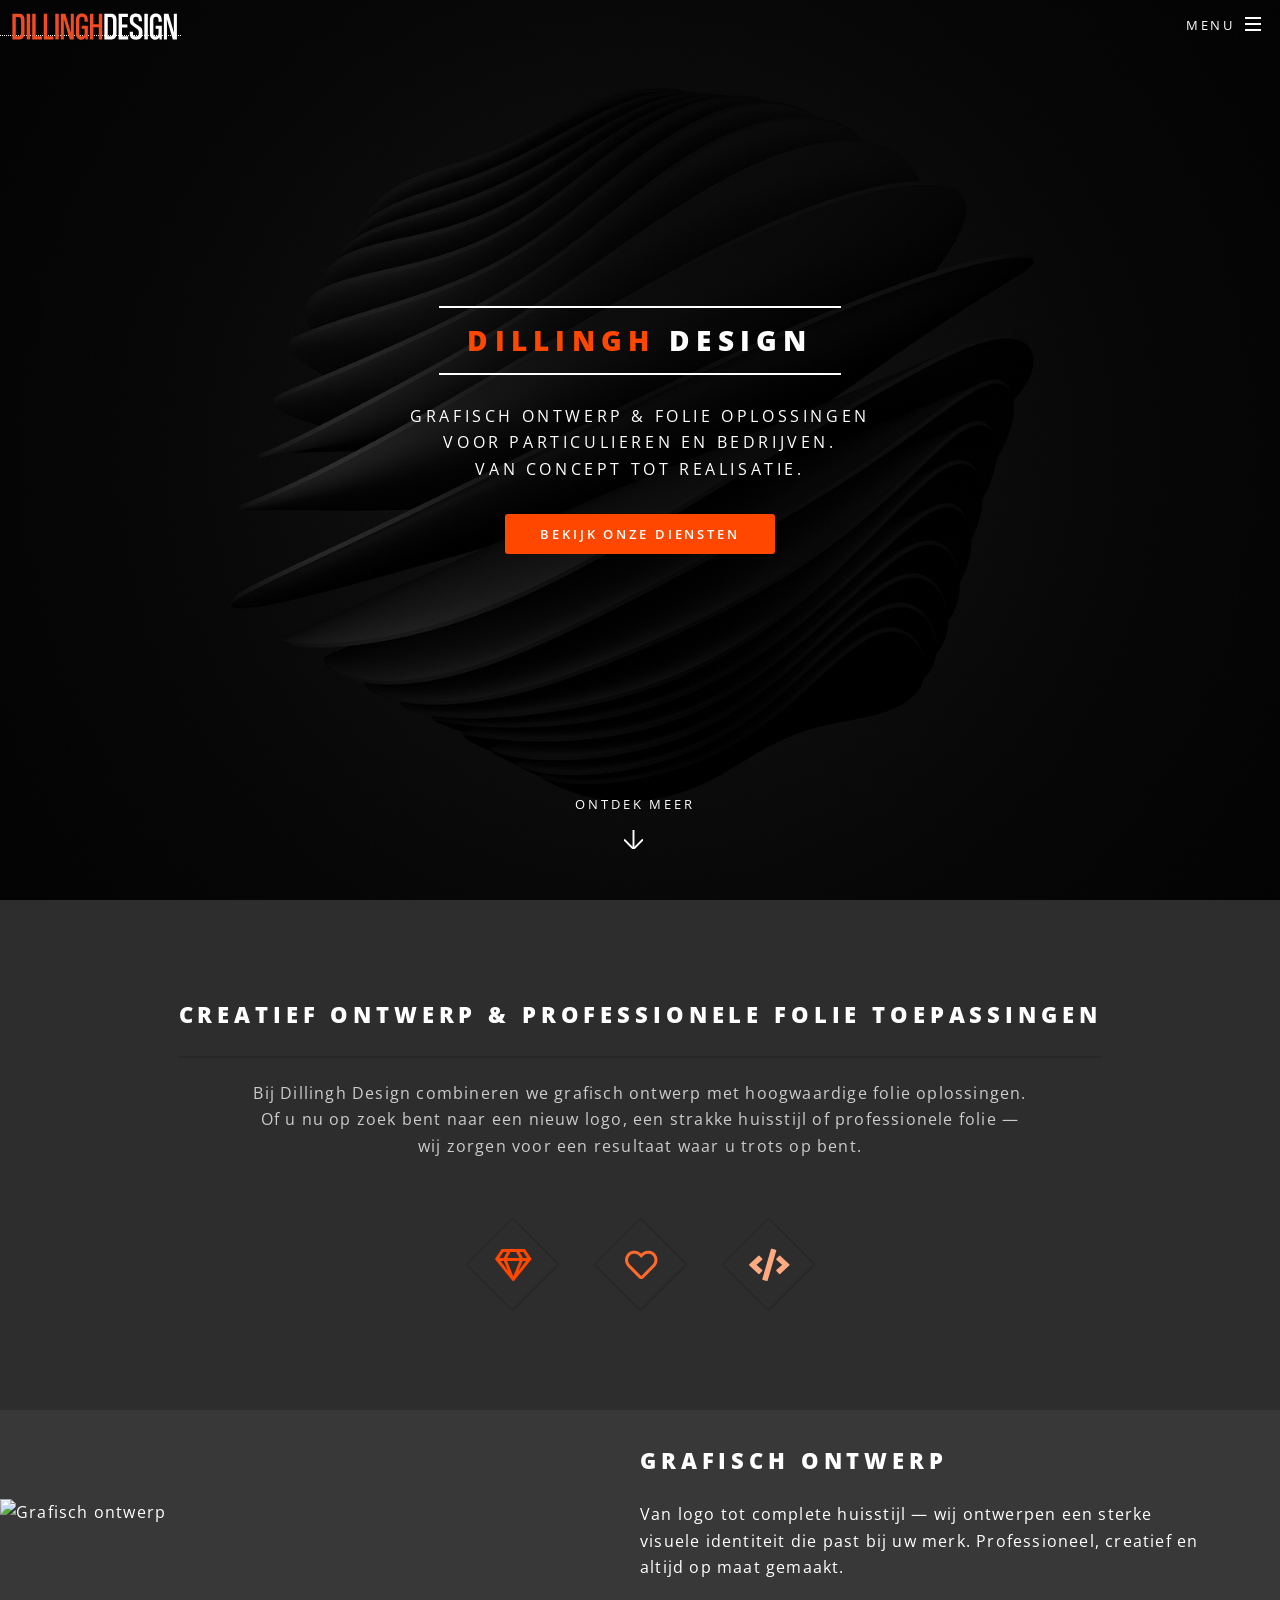
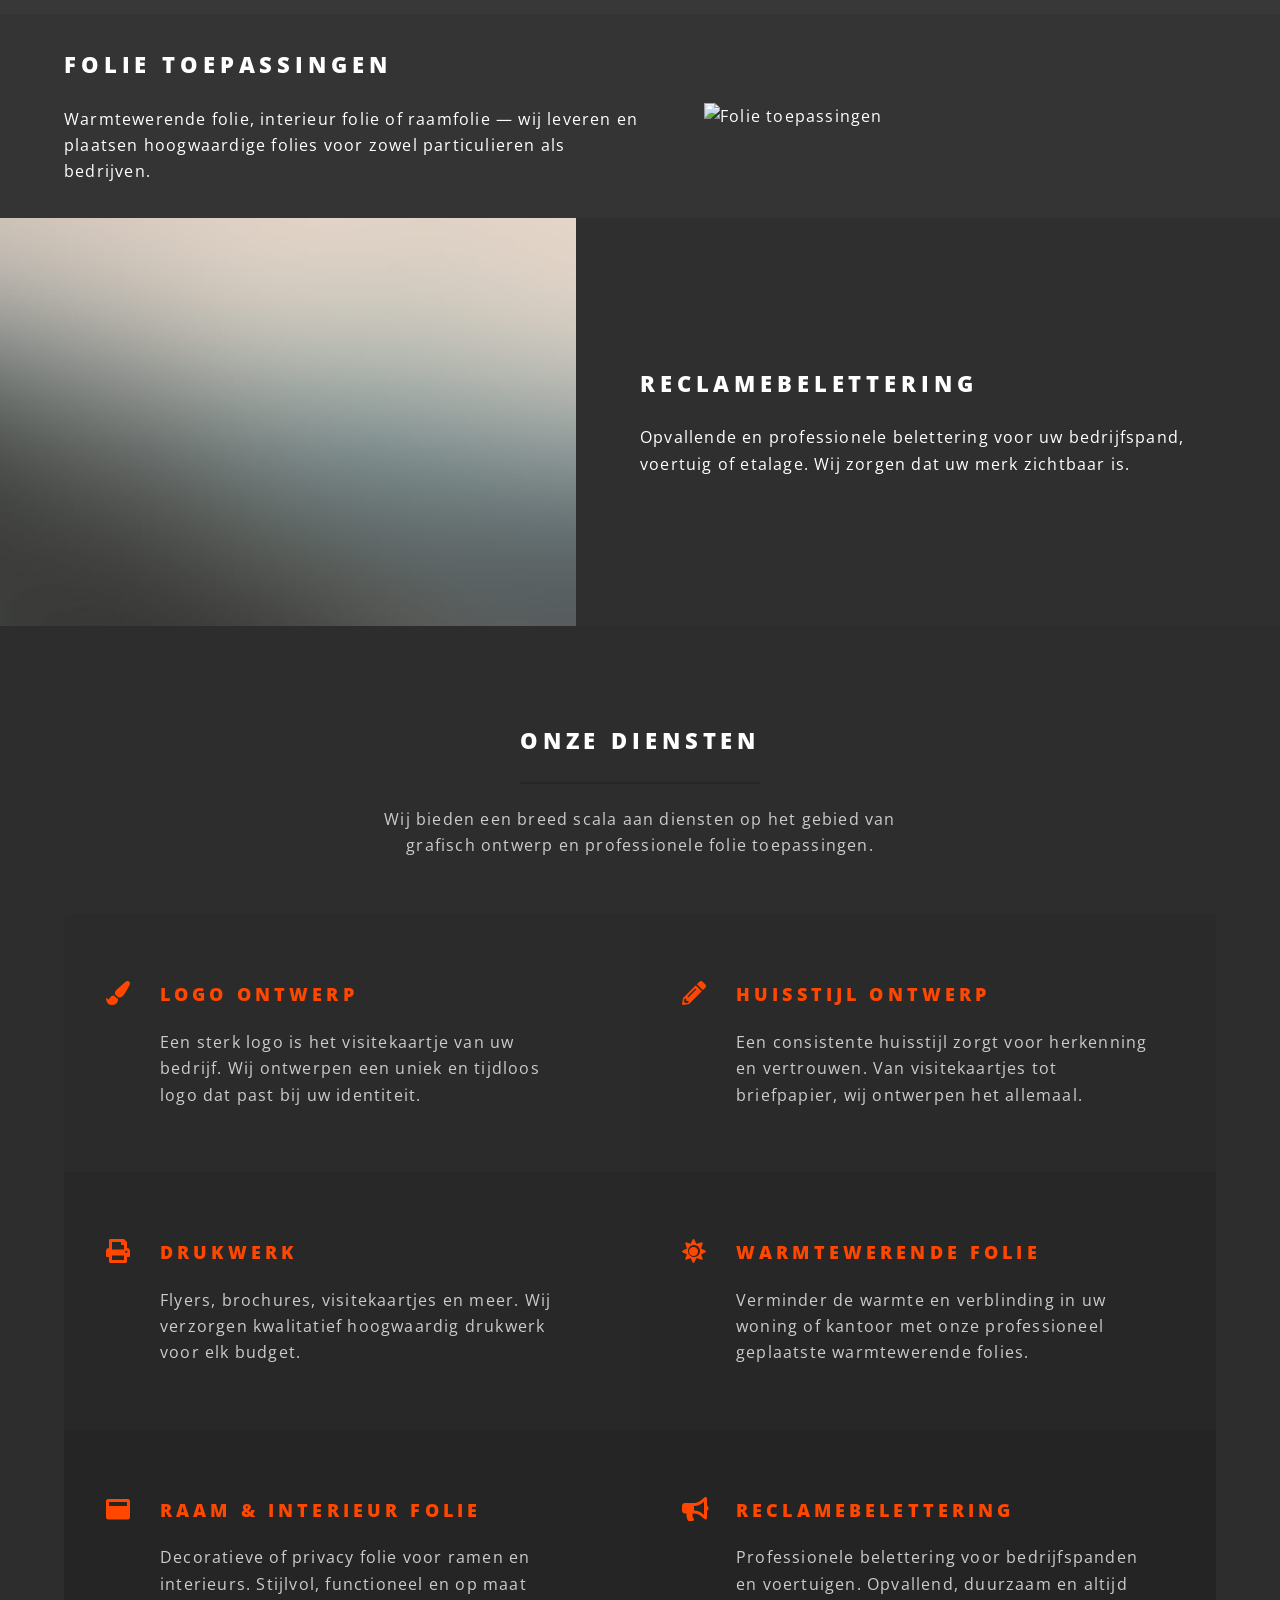
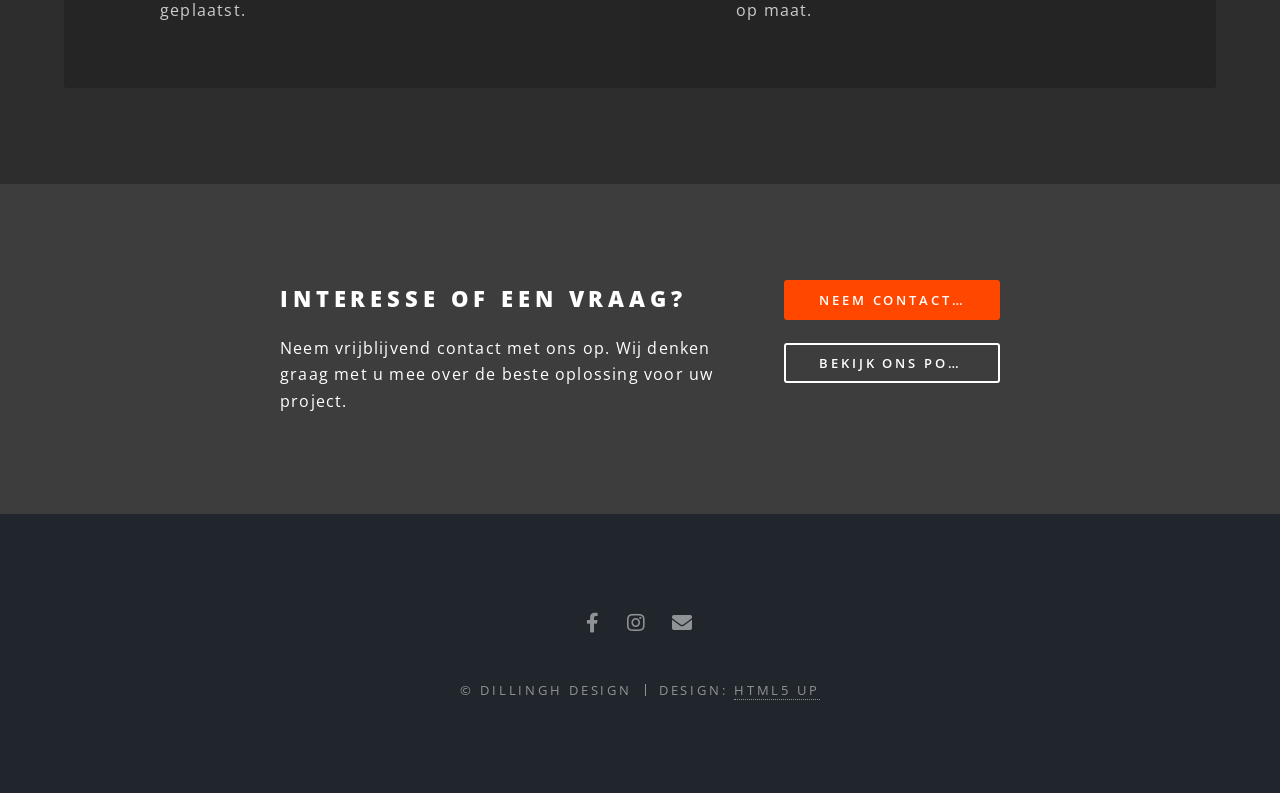
==== index.html @ bf4342f0 "Fix HTML encoding and improve structure" ====
<!DOCTYPE HTML>
<html>
	<head>
		<title>Dillingh Design</title>
		<meta charset="utf-8" />
		<meta name="viewport" content="width=device-width, initial-scale=1, user-scalable=no" />
		<link rel="stylesheet" href="assets/css/main.css" />
		<noscript><link rel="stylesheet" href="assets/css/noscript.css" /></noscript>
	</head>
	<body class="landing is-preload">

		<!-- Page Wrapper -->
			<div id="page-wrapper">

				<!-- Header -->
					<header id="header" class="alt">
						<a href="index.html"><img src="images/logo-DD.svg" alt="" style="height: 2em; vertical-align: middle; margin-left: 0.5em;" /></a>
						<nav id="nav">
							<ul>
								<li class="special">
									<a href="#menu" class="menuToggle"><span>Menu</span></a>
									<div id="menu">
										<ul>
											<li><a href="index.html">Home</a></li>
											<li><a href="diensten.html">Diensten</a></li>
											<li><a href="portfolio.html">Portfolio</a></li>
											<li><a href="contact.html">Contact</a></li>
										</ul>
									</div>
								</li>
							</ul>
						</nav>
					</header>

				<!-- Banner -->
					<section id="banner">
						<div class="inner">
							<h2><span style="color: #ff4700;">Dillingh</span> <span style="color: #ffffff;">Design</span></h2>
							<p>Grafisch ontwerp & folie oplossingen<br />
							voor particulieren en bedrijven.<br />
							Van concept tot realisatie.</p>
							<ul class="actions special">
								<li><a href="diensten.html" class="button primary">Bekijk onze diensten</a></li>
							</ul>
						</div>
						<a href="#one" class="more scrolly">Ontdek meer</a>
					</section>

				<!-- One -->
					<section id="one" class="wrapper style1 special">
						<div class="inner">
							<header class="major">
								<h2>Creatief ontwerp & professionele folie toepassingen</h2>
								<p>Bij Dillingh Design combineren we grafisch ontwerp met hoogwaardige folie oplossingen.<br />
								Of u nu op zoek bent naar een nieuw logo, een strakke huisstijl of professionele folie —<br />
								wij zorgen voor een resultaat waar u trots op bent.</p>
							</header>
							<ul class="icons major">
								<li><span class="icon fa-gem major style1"><span class="label">Ontwerp</span></span></li>
								<li><span class="icon fa-heart major style2"><span class="label">Kwaliteit</span></span></li>
								<li><span class="icon solid fa-code major style3"><span class="label">Vakmanschap</span></span></li>
							</ul>
						</div>
					</section>

				<!-- Two -->
					<section id="two" class="wrapper alt style2">
						<section class="spotlight">
							<div class="image"><img src="images/pic01.jpg" alt="Grafisch ontwerp" /></div>
							<div class="content">
								<h2>Grafisch ontwerp</h2>
								<p>Van logo tot complete huisstijl — wij ontwerpen een sterke visuele identiteit die past bij uw merk. Professioneel, creatief en altijd op maat gemaakt.</p>
							</div>
						</section>
						<section class="spotlight">
							<div class="image"><img src="images/pic02.jpg" alt="Folie toepassingen" /></div>
							<div class="content">
								<h2>Folie toepassingen</h2>
								<p>Warmtewerende folie, interieur folie of raamfolie — wij leveren en plaatsen hoogwaardige folies voor zowel particulieren als bedrijven.</p>
							</div>
						</section>
						<section class="spotlight">
							<div class="image"><img src="images/pic03.jpg" alt="Reclamebelettering" /></div>
							<div class="content">
								<h2>Reclamebelettering</h2>
								<p>Opvallende en professionele belettering voor uw bedrijfspand, voertuig of etalage. Wij zorgen dat uw merk zichtbaar is.</p>
							</div>
						</section>
					</section>

				<!-- Three -->
					<section id="three" class="wrapper style3 special">
						<div class="inner">
							<header class="major">
								<h2>Onze diensten</h2>
								<p>Wij bieden een breed scala aan diensten op het gebied van<br />
								grafisch ontwerp en professionele folie toepassingen.</p>
							</header>
							<ul class="features">
								<li class="icon solid fa-paint-brush">
									<h3>Logo ontwerp</h3>
									<p>Een sterk logo is het visitekaartje van uw bedrijf. Wij ontwerpen een uniek en tijdloos logo dat past bij uw identiteit.</p>
								</li>
								<li class="icon solid fa-pencil-alt">
									<h3>Huisstijl ontwerp</h3>
									<p>Een consistente huisstijl zorgt voor herkenning en vertrouwen. Van visitekaartjes tot briefpapier, wij ontwerpen het allemaal.</p>
								</li>
								<li class="icon solid fa-print">
									<h3>Drukwerk</h3>
									<p>Flyers, brochures, visitekaartjes en meer. Wij verzorgen kwalitatief hoogwaardig drukwerk voor elk budget.</p>
								</li>
								<li class="icon solid fa-sun">
									<h3>Warmtewerende folie</h3>
									<p>Verminder de warmte en verblinding in uw woning of kantoor met onze professioneel geplaatste warmtewerende folies.</p>
								</li>
								<li class="icon solid fa-window-maximize">
									<h3>Raam & interieur folie</h3>
									<p>Decoratieve of privacy folie voor ramen en interieurs. Stijlvol, functioneel en op maat geplaatst.</p>
								</li>
								<li class="icon solid fa-bullhorn">
									<h3>Reclamebelettering</h3>
									<p>Professionele belettering voor bedrijfspanden en voertuigen. Opvallend, duurzaam en altijd op maat.</p>
								</li>
							</ul>
						</div>
					</section>

				<!-- CTA -->
					<section id="cta" class="wrapper style4">
						<div class="inner">
							<header>
								<h2>Interesse of een vraag?</h2>
								<p>Neem vrijblijvend contact met ons op. Wij denken graag met u mee over de beste oplossing voor uw project.</p>
							</header>
							<ul class="actions stacked">
								<li><a href="contact.html" class="button fit primary">Neem contact op</a></li>
								<li><a href="portfolio.html" class="button fit">Bekijk ons portfolio</a></li>
							</ul>
						</div>
					</section>

				<!-- Footer -->
					<footer id="footer">
						<ul class="icons">
							<li><a href="#" class="icon brands fa-facebook-f"><span class="label">Facebook</span></a></li>
							<li><a href="#" class="icon brands fa-instagram"><span class="label">Instagram</span></a></li>
							<li><a href="#" class="icon solid fa-envelope"><span class="label">Email</span></a></li>
						</ul>
						<ul class="copyright">
							<li>&copy; Dillingh Design</li><li>Design: <a href="http://html5up.net">HTML5 UP</a></li>
						</ul>
					</footer>

			</div>

		<!-- Scripts -->
			<script src="assets/js/jquery.min.js"></script>
			<script src="assets/js/jquery.scrollex.min.js"></script>
			<script src="assets/js/jquery.scrolly.min.js"></script>
			<script src="assets/js/browser.min.js"></script>
			<script src="assets/js/breakpoints.min.js"></script>
			<script src="assets/js/util.js"></script>
			<script src="assets/js/main.js"></script>
		<script>
window.addEventListener('scroll', function() {
    var header = document.getElementById('header');
    if (window.scrollY > 50) {
        header.style.background = '#2d2d2d';
        header.style.borderBottom = '3px solid #ff4700';
    } else {
        header.style.background = 'transparent';
        header.style.borderBottom = 'none';
    }
});
</script>
		
<style>
  .wrapper h3,
  .inner h3 {
    color: #ff4700 !important;
  }
</style>
		
	</body>
</html>
---- assets/css/main.css ----
@import url(fontawesome-all.min.css);
@import url("https://fonts.googleapis.com/css?family=Open+Sans:400,400italic,600,600italic,800,800italic");

/*
	Spectral by HTML5 UP
	html5up.net | @ajlkn
	Free for personal and commercial use under the CCA 3.0 license (html5up.net/license)
*/

html, body, div, span, applet, object,
iframe, h1, h2, h3, h4, h5, h6, p, blockquote,
pre, a, abbr, acronym, address, big, cite,
code, del, dfn, em, img, ins, kbd, q, s, samp,
small, strike, strong, sub, sup, tt, var, b,
u, i, center, dl, dt, dd, ol, ul, li, fieldset,
form, label, legend, table, caption, tbody,
tfoot, thead, tr, th, td, article, aside,
canvas, details, embed, figure, figcaption,
footer, header, hgroup, menu, nav, output, ruby,
section, summary, time, mark, audio, video {
	margin: 0;
	padding: 0;
	border: 0;
	font-size: 100%;
	font: inherit;
	vertical-align: baseline;}

article, aside, details, figcaption, figure,
footer, header, hgroup, menu, nav, section {
	display: block;}

body {
	line-height: 1;
}

ol, ul {
	list-style: none;
}

blockquote, q {
	quotes: none;
}

	blockquote:before, blockquote:after, q:before, q:after {
		content: '';
		content: none;
	}

table {
	border-collapse: collapse;
	border-spacing: 0;
}

body {
	-webkit-text-size-adjust: none;
}

mark {
	background-color: transparent;
	color: inherit;
}

input::-moz-focus-inner {
	border: 0;
	padding: 0;
}

input, select, textarea {
	-moz-appearance: none;
	-webkit-appearance: none;
	-ms-appearance: none;
	appearance: none;
}

/* Basic */

	@-ms-viewport {
		width: device-width;
	}

	html {
		box-sizing: border-box;
	}

	*, *:before, *:after {
		box-sizing: inherit;
	}

	body {
		background: #3d3d3d;
	}

		body.is-preload *, body.is-preload *:before, body.is-preload *:after {
			-moz-animation: none !important;
			-webkit-animation: none !important;
			-ms-animation: none !important;
			animation: none !important;
			-moz-transition: none !important;
			-webkit-transition: none !important;
			-ms-transition: none !important;
			transition: none !important;
		}

	body, input, select, textarea {
		color: #fff;
		font-family: "Open Sans", Helvetica, sans-serif;
		font-size: 15pt;
		font-weight: 400;
		letter-spacing: 0.075em;
		line-height: 1.65em;
	}

		@media screen and (max-width: 1680px) {

			body, input, select, textarea {
				font-size: 13pt;
			}

		}

		@media screen and (max-width: 1280px) {

			body, input, select, textarea {
				font-size: 12pt;
			}

		}

		@media screen and (max-width: 736px) {

			body, input, select, textarea {
				font-size: 11pt;
				letter-spacing: 0.0375em;
			}

		}

	a {
		-moz-transition: color 0.2s ease, border-bottom-color 0.2s ease;
		-webkit-transition: color 0.2s ease, border-bottom-color 0.2s ease;
		-ms-transition: color 0.2s ease, border-bottom-color 0.2s ease;
		transition: color 0.2s ease, border-bottom-color 0.2s ease;
		border-bottom: dotted 1px;
		color: inherit;
		text-decoration: none;
	}

		a:hover {
			border-bottom-color: transparent;
		}

	strong, b {
		color: #fff;
		font-weight: 600;
	}

	em, i {
		font-style: italic;
	}

	p {
		margin: 0 0 2em 0;
	}

	h1, h2, h3, h4, h5, h6 {
		color: #fff;
		font-weight: 800;
		letter-spacing: 0.225em;
		line-height: 1em;
		margin: 0 0 1em 0;
		text-transform: uppercase;
	}

		h1 a, h2 a, h3 a, h4 a, h5 a, h6 a {
			color: inherit;
			text-decoration: none;
		}

	h2 {
		font-size: 1.35em;
		line-height: 1.75em;
	}

		@media screen and (max-width: 736px) {

			h2 {
				font-size: 1.1em;
				line-height: 1.65em;
			}

		}

	h3 {
		font-size: 1.15em;
		line-height: 1.75em;
	}

		@media screen and (max-width: 736px) {

			h3 {
				font-size: 1em;
				line-height: 1.65em;
			}

		}

	h4 {
		font-size: 1em;
		line-height: 1.5em;
	}

	h5 {
		font-size: 0.8em;
		line-height: 1.5em;
	}

	h6 {
		font-size: 0.7em;
		line-height: 1.5em;
	}

	sub {
		font-size: 0.8em;
		position: relative;
		top: 0.5em;
	}

	sup {
		font-size: 0.8em;
		position: relative;
		top: -0.5em;
	}

	hr {
		border: 0;
		border-bottom: solid 2px #fff;
		margin: 3em 0;
	}

		hr.major {
			margin: 4.5em 0;
		}

	blockquote {
		border-left: solid 4px #fff;
		font-style: italic;
		margin: 0 0 2em 0;
		padding: 0.5em 0 0.5em 2em;
	}

	code {
		background: rgba(144, 144, 144, 0.25);
		border-radius: 3px;
		font-family: "Courier New", monospace;
		font-size: 0.9em;
		letter-spacing: 0;
		margin: 0 0.25em;
		padding: 0.25em 0.65em;
	}

	pre {
		-webkit-overflow-scrolling: touch;
		font-family: "Courier New", monospace;
		font-size: 0.9em;
		margin: 0 0 2em 0;
	}

		pre code {
			display: block;
			line-height: 1.75em;
			padding: 1em 1.5em;
			overflow-x: auto;
		}

	.align-left {
		text-align: left;
	}

	.align-center {
		text-align: center;
	}

	.align-right {
		text-align: right;
	}

/* Row */

	.row {
		display: flex;
		flex-wrap: wrap;
		box-sizing: border-box;
		align-items: stretch;
	}

		.row > * {
			box-sizing: border-box;
		}

		.row.gtr-uniform > * > :last-child {
			margin-bottom: 0;
		}

		.row.aln-left {
			justify-content: flex-start;
		}

		.row.aln-center {
			justify-content: center;
		}

		.row.aln-right {
			justify-content: flex-end;
		}

		.row.aln-top {
			align-items: flex-start;
		}

		.row.aln-middle {
			align-items: center;
		}

		.row.aln-bottom {
			align-items: flex-end;
		}

		.row > .imp {
			order: -1;
		}

		.row > .col-1 {
			width: 8.33333%;
		}

		.row > .off-1 {
			margin-left: 8.33333%;
		}

		.row > .col-2 {
			width: 16.66667%;
		}

		.row > .off-2 {
			margin-left: 16.66667%;
		}

		.row > .col-3 {
			width: 25%;
		}

		.row > .off-3 {
			margin-left: 25%;
		}

		.row > .col-4 {
			width: 33.33333%;
		}

		.row > .off-4 {
			margin-left: 33.33333%;
		}

		.row > .col-5 {
			width: 41.66667%;
		}

		.row > .off-5 {
			margin-left: 41.66667%;
		}

		.row > .col-6 {
			width: 50%;
		}

		.row > .off-6 {
			margin-left: 50%;
		}

		.row > .col-7 {
			width: 58.33333%;
		}

		.row > .off-7 {
			margin-left: 58.33333%;
		}

		.row > .col-8 {
			width: 66.66667%;
		}

		.row > .off-8 {
			margin-left: 66.66667%;
		}

		.row > .col-9 {
			width: 75%;
		}

		.row > .off-9 {
			margin-left: 75%;
		}

		.row > .col-10 {
			width: 83.33333%;
		}

		.row > .off-10 {
			margin-left: 83.33333%;
		}

		.row > .col-11 {
			width: 91.66667%;
		}

		.row > .off-11 {
			margin-left: 91.66667%;
		}

		.row > .col-12 {
			width: 100%;
		}

		.row > .off-12 {
			margin-left: 100%;
		}

		.row.gtr-0 {
			margin-top: 0;
			margin-left: 0em;
		}

			.row.gtr-0 > * {
				padding: 0 0 0 0em;
			}

			.row.gtr-0.gtr-uniform {
				margin-top: 0em;
			}

				.row.gtr-0.gtr-uniform > * {
					padding-top: 0em;
				}

		.row.gtr-25 {
			margin-top: 0;
			margin-left: -0.375em;
		}

			.row.gtr-25 > * {
				padding: 0 0 0 0.375em;
			}

			.row.gtr-25.gtr-uniform {
				margin-top: -0.375em;
			}

				.row.gtr-25.gtr-uniform > * {
					padding-top: 0.375em;
				}

		.row.gtr-50 {
			margin-top: 0;
			margin-left: -0.75em;
		}

			.row.gtr-50 > * {
				padding: 0 0 0 0.75em;
			}

			.row.gtr-50.gtr-uniform {
				margin-top: -0.75em;
			}

				.row.gtr-50.gtr-uniform > * {
					padding-top: 0.75em;
				}

		.row {
			margin-top: 0;
			margin-left: -1.5em;
		}

			.row > * {
				padding: 0 0 0 1.5em;
			}

			.row.gtr-uniform {
				margin-top: -1.5em;
			}

				.row.gtr-uniform > * {
					padding-top: 1.5em;
				}

		.row.gtr-150 {
			margin-top: 0;
			margin-left: -2.25em;
		}

			.row.gtr-150 > * {
				padding: 0 0 0 2.25em;
			}

			.row.gtr-150.gtr-uniform {
				margin-top: -2.25em;
			}

				.row.gtr-150.gtr-uniform > * {
					padding-top: 2.25em;
				}

		.row.gtr-200 {
			margin-top: 0;
			margin-left: -3em;
		}

			.row.gtr-200 > * {
				padding: 0 0 0 3em;
			}

			.row.gtr-200.gtr-uniform {
				margin-top: -3em;
			}

				.row.gtr-200.gtr-uniform > * {
					padding-top: 3em;
				}

		@media screen and (max-width: 1680px) {

			.row {
				display: flex;
				flex-wrap: wrap;
				box-sizing: border-box;
				align-items: stretch;
			}

				.row > * {
					box-sizing: border-box;
				}

				.row.gtr-uniform > * > :last-child {
					margin-bottom: 0;
				}

				.row.aln-left {
					justify-content: flex-start;
				}

				.row.aln-center {
					justify-content: center;
				}

				.row.aln-right {
					justify-content: flex-end;
				}

				.row.aln-top {
					align-items: flex-start;
				}

				.row.aln-middle {
					align-items: center;
				}

				.row.aln-bottom {
					align-items: flex-end;
				}

				.row > .imp-xlarge {
					order: -1;
				}

				.row > .col-1-xlarge {
					width: 8.33333%;
				}

				.row > .off-1-xlarge {
					margin-left: 8.33333%;
				}

				.row > .col-2-xlarge {
					width: 16.66667%;
				}

				.row > .off-2-xlarge {
					margin-left: 16.66667%;
				}

				.row > .col-3-xlarge {
					width: 25%;
				}

				.row > .off-3-xlarge {
					margin-left: 25%;
				}

				.row > .col-4-xlarge {
					width: 33.33333%;
				}

				.row > .off-4-xlarge {
					margin-left: 33.33333%;
				}

				.row > .col-5-xlarge {
					width: 41.66667%;
				}

				.row > .off-5-xlarge {
					margin-left: 41.66667%;
				}

				.row > .col-6-xlarge {
					width: 50%;
				}

				.row > .off-6-xlarge {
					margin-left: 50%;
				}

				.row > .col-7-xlarge {
					width: 58.33333%;
				}

				.row > .off-7-xlarge {
					margin-left: 58.33333%;
				}

				.row > .col-8-xlarge {
					width: 66.66667%;
				}

				.row > .off-8-xlarge {
					margin-left: 66.66667%;
				}

				.row > .col-9-xlarge {
					width: 75%;
				}

				.row > .off-9-xlarge {
					margin-left: 75%;
				}

				.row > .col-10-xlarge {
					width: 83.33333%;
				}

				.row > .off-10-xlarge {
					margin-left: 83.33333%;
				}

				.row > .col-11-xlarge {
					width: 91.66667%;
				}

				.row > .off-11-xlarge {
					margin-left: 91.66667%;
				}

				.row > .col-12-xlarge {
					width: 100%;
				}

				.row > .off-12-xlarge {
					margin-left: 100%;
				}

				.row.gtr-0 {
					margin-top: 0;
					margin-left: 0em;
				}

					.row.gtr-0 > * {
						padding: 0 0 0 0em;
					}

					.row.gtr-0.gtr-uniform {
						margin-top: 0em;
					}

						.row.gtr-0.gtr-uniform > * {
							padding-top: 0em;
						}

				.row.gtr-25 {
					margin-top: 0;
					margin-left: -0.375em;
				}

					.row.gtr-25 > * {
						padding: 0 0 0 0.375em;
					}

					.row.gtr-25.gtr-uniform {
						margin-top: -0.375em;
					}

						.row.gtr-25.gtr-uniform > * {
							padding-top: 0.375em;
						}

				.row.gtr-50 {
					margin-top: 0;
					margin-left: -0.75em;
				}

					.row.gtr-50 > * {
						padding: 0 0 0 0.75em;
					}

					.row.gtr-50.gtr-uniform {
						margin-top: -0.75em;
					}

						.row.gtr-50.gtr-uniform > * {
							padding-top: 0.75em;
						}

				.row {
					margin-top: 0;
					margin-left: -1.5em;
				}

					.row > * {
						padding: 0 0 0 1.5em;
					}

					.row.gtr-uniform {
						margin-top: -1.5em;
					}

						.row.gtr-uniform > * {
							padding-top: 1.5em;
						}

				.row.gtr-150 {
					margin-top: 0;
					margin-left: -2.25em;
				}

					.row.gtr-150 > * {
						padding: 0 0 0 2.25em;
					}

					.row.gtr-150.gtr-uniform {
						margin-top: -2.25em;
					}

						.row.gtr-150.gtr-uniform > * {
							padding-top: 2.25em;
						}

				.row.gtr-200 {
					margin-top: 0;
					margin-left: -3em;
				}

					.row.gtr-200 > * {
						padding: 0 0 0 3em;
					}

					.row.gtr-200.gtr-uniform {
						margin-top: -3em;
					}

						.row.gtr-200.gtr-uniform > * {
							padding-top: 3em;
						}

		}

		@media screen and (max-width: 1280px) {

			.row {
				display: flex;
				flex-wrap: wrap;
				box-sizing: border-box;
				align-items: stretch;
			}

				.row > * {
					box-sizing: border-box;
				}

				.row.gtr-uniform > * > :last-child {
					margin-bottom: 0;
				}

				.row.aln-left {
					justify-content: flex-start;
				}

				.row.aln-center {
					justify-content: center;
				}

				.row.aln-right {
					justify-content: flex-end;
				}

				.row.aln-top {
					align-items: flex-start;
				}

				.row.aln-middle {
					align-items: center;
				}

				.row.aln-bottom {
					align-items: flex-end;
				}

				.row > .imp-large {
					order: -1;
				}

				.row > .col-1-large {
					width: 8.33333%;
				}

				.row > .off-1-large {
					margin-left: 8.33333%;
				}

				.row > .col-2-large {
					width: 16.66667%;
				}

				.row > .off-2-large {
					margin-left: 16.66667%;
				}

				.row > .col-3-large {
					width: 25%;
				}

				.row > .off-3-large {
					margin-left: 25%;
				}

				.row > .col-4-large {
					width: 33.33333%;
				}

				.row > .off-4-large {
					margin-left: 33.33333%;
				}

				.row > .col-5-large {
					width: 41.66667%;
				}

				.row > .off-5-large {
					margin-left: 41.66667%;
				}

				.row > .col-6-large {
					width: 50%;
				}

				.row > .off-6-large {
					margin-left: 50%;
				}

				.row > .col-7-large {
					width: 58.33333%;
				}

				.row > .off-7-large {
					margin-left: 58.33333%;
				}

				.row > .col-8-large {
					width: 66.66667%;
				}

				.row > .off-8-large {
					margin-left: 66.66667%;
				}

				.row > .col-9-large {
					width: 75%;
				}

				.row > .off-9-large {
					margin-left: 75%;
				}

				.row > .col-10-large {
					width: 83.33333%;
				}

				.row > .off-10-large {
					margin-left: 83.33333%;
				}

				.row > .col-11-large {
					width: 91.66667%;
				}

				.row > .off-11-large {
					margin-left: 91.66667%;
				}

				.row > .col-12-large {
					width: 100%;
				}

				.row > .off-12-large {
					margin-left: 100%;
				}

				.row.gtr-0 {
					margin-top: 0;
					margin-left: 0em;
				}

					.row.gtr-0 > * {
						padding: 0 0 0 0em;
					}

					.row.gtr-0.gtr-uniform {
						margin-top: 0em;
					}

						.row.gtr-0.gtr-uniform > * {
							padding-top: 0em;
						}

				.row.gtr-25 {
					margin-top: 0;
					margin-left: -0.375em;
				}

					.row.gtr-25 > * {
						padding: 0 0 0 0.375em;
					}

					.row.gtr-25.gtr-uniform {
						margin-top: -0.375em;
					}

						.row.gtr-25.gtr-uniform > * {
							padding-top: 0.375em;
						}

				.row.gtr-50 {
					margin-top: 0;
					margin-left: -0.75em;
				}

					.row.gtr-50 > * {
						padding: 0 0 0 0.75em;
					}

					.row.gtr-50.gtr-uniform {
						margin-top: -0.75em;
					}

						.row.gtr-50.gtr-uniform > * {
							padding-top: 0.75em;
						}

				.row {
					margin-top: 0;
					margin-left: -1.5em;
				}

					.row > * {
						padding: 0 0 0 1.5em;
					}

					.row.gtr-uniform {
						margin-top: -1.5em;
					}

						.row.gtr-uniform > * {
							padding-top: 1.5em;
						}

				.row.gtr-150 {
					margin-top: 0;
					margin-left: -2.25em;
				}

					.row.gtr-150 > * {
						padding: 0 0 0 2.25em;
					}

					.row.gtr-150.gtr-uniform {
						margin-top: -2.25em;
					}

						.row.gtr-150.gtr-uniform > * {
							padding-top: 2.25em;
						}

				.row.gtr-200 {
					margin-top: 0;
					margin-left: -3em;
				}

					.row.gtr-200 > * {
						padding: 0 0 0 3em;
					}

					.row.gtr-200.gtr-uniform {
						margin-top: -3em;
					}

						.row.gtr-200.gtr-uniform > * {
							padding-top: 3em;
						}

		}

		@media screen and (max-width: 980px) {

			.row {
				display: flex;
				flex-wrap: wrap;
				box-sizing: border-box;
				align-items: stretch;
			}

				.row > * {
					box-sizing: border-box;
				}

				.row.gtr-uniform > * > :last-child {
					margin-bottom: 0;
				}

				.row.aln-left {
					justify-content: flex-start;
				}

				.row.aln-center {
					justify-content: center;
				}

				.row.aln-right {
					justify-content: flex-end;
				}

				.row.aln-top {
					align-items: flex-start;
				}

				.row.aln-middle {
					align-items: center;
				}

				.row.aln-bottom {
					align-items: flex-end;
				}

				.row > .imp-medium {
					order: -1;
				}

				.row > .col-1-medium {
					width: 8.33333%;
				}

				.row > .off-1-medium {
					margin-left: 8.33333%;
				}

				.row > .col-2-medium {
					width: 16.66667%;
				}

				.row > .off-2-medium {
					margin-left: 16.66667%;
				}

				.row > .col-3-medium {
					width: 25%;
				}

				.row > .off-3-medium {
					margin-left: 25%;
				}

				.row > .col-4-medium {
					width: 33.33333%;
				}

				.row > .off-4-medium {
					margin-left: 33.33333%;
				}

				.row > .col-5-medium {
					width: 41.66667%;
				}

				.row > .off-5-medium {
					margin-left: 41.66667%;
				}

				.row > .col-6-medium {
					width: 50%;
				}

				.row > .off-6-medium {
					margin-left: 50%;
				}

				.row > .col-7-medium {
					width: 58.33333%;
				}

				.row > .off-7-medium {
					margin-left: 58.33333%;
				}

				.row > .col-8-medium {
					width: 66.66667%;
				}

				.row > .off-8-medium {
					margin-left: 66.66667%;
				}

				.row > .col-9-medium {
					width: 75%;
				}

				.row > .off-9-medium {
					margin-left: 75%;
				}

				.row > .col-10-medium {
					width: 83.33333%;
				}

				.row > .off-10-medium {
					margin-left: 83.33333%;
				}

				.row > .col-11-medium {
					width: 91.66667%;
				}

				.row > .off-11-medium {
					margin-left: 91.66667%;
				}

				.row > .col-12-medium {
					width: 100%;
				}

				.row > .off-12-medium {
					margin-left: 100%;
				}

				.row.gtr-0 {
					margin-top: 0;
					margin-left: 0em;
				}

					.row.gtr-0 > * {
						padding: 0 0 0 0em;
					}

					.row.gtr-0.gtr-uniform {
						margin-top: 0em;
					}

						.row.gtr-0.gtr-uniform > * {
							padding-top: 0em;
						}

				.row.gtr-25 {
					margin-top: 0;
					margin-left: -0.375em;
				}

					.row.gtr-25 > * {
						padding: 0 0 0 0.375em;
					}

					.row.gtr-25.gtr-uniform {
						margin-top: -0.375em;
					}

						.row.gtr-25.gtr-uniform > * {
							padding-top: 0.375em;
						}

				.row.gtr-50 {
					margin-top: 0;
					margin-left: -0.75em;
				}

					.row.gtr-50 > * {
						padding: 0 0 0 0.75em;
					}

					.row.gtr-50.gtr-uniform {
						margin-top: -0.75em;
					}

						.row.gtr-50.gtr-uniform > * {
							padding-top: 0.75em;
						}

				.row {
					margin-top: 0;
					margin-left: -1.5em;
				}

					.row > * {
						padding: 0 0 0 1.5em;
					}

					.row.gtr-uniform {
						margin-top: -1.5em;
					}

						.row.gtr-uniform > * {
							padding-top: 1.5em;
						}

				.row.gtr-150 {
					margin-top: 0;
					margin-left: -2.25em;
				}

					.row.gtr-150 > * {
						padding: 0 0 0 2.25em;
					}

					.row.gtr-150.gtr-uniform {
						margin-top: -2.25em;
					}

						.row.gtr-150.gtr-uniform > * {
							padding-top: 2.25em;
						}

				.row.gtr-200 {
					margin-top: 0;
					margin-left: -3em;
				}

					.row.gtr-200 > * {
						padding: 0 0 0 3em;
					}

					.row.gtr-200.gtr-uniform {
						margin-top: -3em;
					}

						.row.gtr-200.gtr-uniform > * {
							padding-top: 3em;
						}

		}

		@media screen and (max-width: 736px) {

			.row {
				display: flex;
				flex-wrap: wrap;
				box-sizing: border-box;
				align-items: stretch;
			}

				.row > * {
					box-sizing: border-box;
				}

				.row.gtr-uniform > * > :last-child {
					margin-bottom: 0;
				}

				.row.aln-left {
					justify-content: flex-start;
				}

				.row.aln-center {
					justify-content: center;
				}

				.row.aln-right {
					justify-content: flex-end;
				}

				.row.aln-top {
					align-items: flex-start;
				}

				.row.aln-middle {
					align-items: center;
				}

				.row.aln-bottom {
					align-items: flex-end;
				}

				.row > .imp-small {
					order: -1;
				}

				.row > .col-1-small {
					width: 8.33333%;
				}

				.row > .off-1-small {
					margin-left: 8.33333%;
				}

				.row > .col-2-small {
					width: 16.66667%;
				}

				.row > .off-2-small {
					margin-left: 16.66667%;
				}

				.row > .col-3-small {
					width: 25%;
				}

				.row > .off-3-small {
					margin-left: 25%;
				}

				.row > .col-4-small {
					width: 33.33333%;
				}

				.row > .off-4-small {
					margin-left: 33.33333%;
				}

				.row > .col-5-small {
					width: 41.66667%;
				}

				.row > .off-5-small {
					margin-left: 41.66667%;
				}

				.row > .col-6-small {
					width: 50%;
				}

				.row > .off-6-small {
					margin-left: 50%;
				}

				.row > .col-7-small {
					width: 58.33333%;
				}

				.row > .off-7-small {
					margin-left: 58.33333%;
				}

				.row > .col-8-small {
					width: 66.66667%;
				}

				.row > .off-8-small {
					margin-left: 66.66667%;
				}

				.row > .col-9-small {
					width: 75%;
				}

				.row > .off-9-small {
					margin-left: 75%;
				}

				.row > .col-10-small {
					width: 83.33333%;
				}

				.row > .off-10-small {
					margin-left: 83.33333%;
				}

				.row > .col-11-small {
					width: 91.66667%;
				}

				.row > .off-11-small {
					margin-left: 91.66667%;
				}

				.row > .col-12-small {
					width: 100%;
				}

				.row > .off-12-small {
					margin-left: 100%;
				}

				.row.gtr-0 {
					margin-top: 0;
					margin-left: 0em;
				}

					.row.gtr-0 > * {
						padding: 0 0 0 0em;
					}

					.row.gtr-0.gtr-uniform {
						margin-top: 0em;
					}

						.row.gtr-0.gtr-uniform > * {
							padding-top: 0em;
						}

				.row.gtr-25 {
					margin-top: 0;
					margin-left: -0.375em;
				}

					.row.gtr-25 > * {
						padding: 0 0 0 0.375em;
					}

					.row.gtr-25.gtr-uniform {
						margin-top: -0.375em;
					}

						.row.gtr-25.gtr-uniform > * {
							padding-top: 0.375em;
						}

				.row.gtr-50 {
					margin-top: 0;
					margin-left: -0.75em;
				}

					.row.gtr-50 > * {
						padding: 0 0 0 0.75em;
					}

					.row.gtr-50.gtr-uniform {
						margin-top: -0.75em;
					}

						.row.gtr-50.gtr-uniform > * {
							padding-top: 0.75em;
						}

				.row {
					margin-top: 0;
					margin-left: -1.5em;
				}

					.row > * {
						padding: 0 0 0 1.5em;
					}

					.row.gtr-uniform {
						margin-top: -1.5em;
					}

						.row.gtr-uniform > * {
							padding-top: 1.5em;
						}

				.row.gtr-150 {
					margin-top: 0;
					margin-left: -2.25em;
				}

					.row.gtr-150 > * {
						padding: 0 0 0 2.25em;
					}

					.row.gtr-150.gtr-uniform {
						margin-top: -2.25em;
					}

						.row.gtr-150.gtr-uniform > * {
							padding-top: 2.25em;
						}

				.row.gtr-200 {
					margin-top: 0;
					margin-left: -3em;
				}

					.row.gtr-200 > * {
						padding: 0 0 0 3em;
					}

					.row.gtr-200.gtr-uniform {
						margin-top: -3em;
					}

						.row.gtr-200.gtr-uniform > * {
							padding-top: 3em;
						}

		}

		@media screen and (max-width: 480px) {

			.row {
				display: flex;
				flex-wrap: wrap;
				box-sizing: border-box;
				align-items: stretch;
			}

				.row > * {
					box-sizing: border-box;
				}

				.row.gtr-uniform > * > :last-child {
					margin-bottom: 0;
				}

				.row.aln-left {
					justify-content: flex-start;
				}

				.row.aln-center {
					justify-content: center;
				}

				.row.aln-right {
					justify-content: flex-end;
				}

				.row.aln-top {
					align-items: flex-start;
				}

				.row.aln-middle {
					align-items: center;
				}

				.row.aln-bottom {
					align-items: flex-end;
				}

				.row > .imp-xsmall {
					order: -1;
				}

				.row > .col-1-xsmall {
					width: 8.33333%;
				}

				.row > .off-1-xsmall {
					margin-left: 8.33333%;
				}

				.row > .col-2-xsmall {
					width: 16.66667%;
				}

				.row > .off-2-xsmall {
					margin-left: 16.66667%;
				}

				.row > .col-3-xsmall {
					width: 25%;
				}

				.row > .off-3-xsmall {
					margin-left: 25%;
				}

				.row > .col-4-xsmall {
					width: 33.33333%;
				}

				.row > .off-4-xsmall {
					margin-left: 33.33333%;
				}

				.row > .col-5-xsmall {
					width: 41.66667%;
				}

				.row > .off-5-xsmall {
					margin-left: 41.66667%;
				}

				.row > .col-6-xsmall {
					width: 50%;
				}

				.row > .off-6-xsmall {
					margin-left: 50%;
				}

				.row > .col-7-xsmall {
					width: 58.33333%;
				}

				.row > .off-7-xsmall {
					margin-left: 58.33333%;
				}

				.row > .col-8-xsmall {
					width: 66.66667%;
				}

				.row > .off-8-xsmall {
					margin-left: 66.66667%;
				}

				.row > .col-9-xsmall {
					width: 75%;
				}

				.row > .off-9-xsmall {
					margin-left: 75%;
				}

				.row > .col-10-xsmall {
					width: 83.33333%;
				}

				.row > .off-10-xsmall {
					margin-left: 83.33333%;
				}

				.row > .col-11-xsmall {
					width: 91.66667%;
				}

				.row > .off-11-xsmall {
					margin-left: 91.66667%;
				}

				.row > .col-12-xsmall {
					width: 100%;
				}

				.row > .off-12-xsmall {
					margin-left: 100%;
				}

				.row.gtr-0 {
					margin-top: 0;
					margin-left: 0em;
				}

					.row.gtr-0 > * {
						padding: 0 0 0 0em;
					}

					.row.gtr-0.gtr-uniform {
						margin-top: 0em;
					}

						.row.gtr-0.gtr-uniform > * {
							padding-top: 0em;
						}

				.row.gtr-25 {
					margin-top: 0;
					margin-left: -0.375em;
				}

					.row.gtr-25 > * {
						padding: 0 0 0 0.375em;
					}

					.row.gtr-25.gtr-uniform {
						margin-top: -0.375em;
					}

						.row.gtr-25.gtr-uniform > * {
							padding-top: 0.375em;
						}

				.row.gtr-50 {
					margin-top: 0;
					margin-left: -0.75em;
				}

					.row.gtr-50 > * {
						padding: 0 0 0 0.75em;
					}

					.row.gtr-50.gtr-uniform {
						margin-top: -0.75em;
					}

						.row.gtr-50.gtr-uniform > * {
							padding-top: 0.75em;
						}

				.row {
					margin-top: 0;
					margin-left: -1.5em;
				}

					.row > * {
						padding: 0 0 0 1.5em;
					}

					.row.gtr-uniform {
						margin-top: -1.5em;
					}

						.row.gtr-uniform > * {
							padding-top: 1.5em;
						}

				.row.gtr-150 {
					margin-top: 0;
					margin-left: -2.25em;
				}

					.row.gtr-150 > * {
						padding: 0 0 0 2.25em;
					}

					.row.gtr-150.gtr-uniform {
						margin-top: -2.25em;
					}

						.row.gtr-150.gtr-uniform > * {
							padding-top: 2.25em;
						}

				.row.gtr-200 {
					margin-top: 0;
					margin-left: -3em;
				}

					.row.gtr-200 > * {
						padding: 0 0 0 3em;
					}

					.row.gtr-200.gtr-uniform {
						margin-top: -3em;
					}

						.row.gtr-200.gtr-uniform > * {
							padding-top: 3em;
						}

		}

/* Section/Article */

	section.special, article.special {
		text-align: center;
	}

	header p {
		color: rgba(255, 255, 255, 0.5);
		position: relative;
		top: -0.25em;
	}

	header h3 + p {
		font-size: 1.1em;
	}

	header h4 + p,
	header h5 + p,
	header h6 + p {
		font-size: 0.9em;
	}

	header.major {
		margin: 0 0 3.5em 0;
	}

		header.major h2, header.major h3, header.major h4, header.major h5, header.major h6 {
			border-bottom: solid 2px #fff;
			display: inline-block;
			padding-bottom: 1em;
			position: relative;
		}

			header.major h2:after, header.major h3:after, header.major h4:after, header.major h5:after, header.major h6:after {
				content: '';
				display: block;
				height: 1px;
			}

		header.major p {
			color: #fff;
			top: 0;
		}

		@media screen and (max-width: 736px) {

			header.major {
				margin: 0 0 2em 0;
			}

		}

	@media screen and (max-width: 980px) {

		header br {
			display: none;
		}

	}

/* Form */

	form {
		margin: 0 0 2em 0;
	}

	label {
		color: #fff;
		display: block;
		font-size: 0.9em;
		font-weight: 600;
		margin: 0 0 1em 0;
	}

	input[type="text"],
	input[type="password"],
	input[type="email"],
	select,
	textarea {
		-moz-appearance: none;
		-webkit-appearance: none;
		-ms-appearance: none;
		appearance: none;
		background-color: rgba(144, 144, 144, 0.25);
		border-radius: 3px;
		border: none;
		color: inherit;
		display: block;
		outline: 0;
		padding: 0 1em;
		text-decoration: none;
		width: 100%;
	}

		input[type="text"]:invalid,
		input[type="password"]:invalid,
		input[type="email"]:invalid,
		select:invalid,
		textarea:invalid {
			box-shadow: none;
		}

		input[type="text"]:focus,
		input[type="password"]:focus,
		input[type="email"]:focus,
		select:focus,
		textarea:focus {
			box-shadow: 0 0 0 2px #2d2d2d;
		}

	select {
		background-size: 1.25em;
		background-repeat: no-repeat;
		background-position: calc(100% - 1em) center;
		height: 2.75em;
		padding-right: 2.75em;
		text-overflow: ellipsis;
	}

		select:focus::-ms-value {
			background-color: transparent;
		}

		select::-ms-expand {
			display: none;
		}

	input[type="text"],
	input[type="password"],
	input[type="email"],
	select {
		height: 2.75em;
	}

	textarea {
		padding: 0.75em 1em;
	}

	input[type="checkbox"],
	input[type="radio"] {
		-moz-appearance: none;
		-webkit-appearance: none;
		-ms-appearance: none;
		appearance: none;
		display: block;
		float: left;
		margin-right: -2em;
		opacity: 0;
		width: 1em;
		z-index: -1;
	}

		input[type="checkbox"] + label,
		input[type="radio"] + label {
			text-decoration: none;
			color: #fff;
			cursor: pointer;
			display: inline-block;
			font-size: 1em;
			font-weight: 400;
			padding-left: 2.4em;
			padding-right: 0.75em;
			position: relative;
		}

			input[type="checkbox"] + label:before,
			input[type="radio"] + label:before {
				-moz-osx-font-smoothing: grayscale;
				-webkit-font-smoothing: antialiased;
				display: inline-block;
				font-style: normal;
				font-variant: normal;
				text-rendering: auto;
				line-height: 1;
				text-transform: none !important;
				font-family: 'Font Awesome 5 Free';
				font-weight: 900;
			}

			input[type="checkbox"] + label:before,
			input[type="radio"] + label:before {
				background: rgba(144, 144, 144, 0.25);
				border-radius: 3px;
				content: '';
				display: inline-block;
				font-size: 0.8em;
				height: 2.0625em;
				left: 0;
				line-height: 2.0625em;
				position: absolute;
				text-align: center;
				top: 0;
				width: 2.0625em;
			}

		input[type="checkbox"]:checked + label:before,
		input[type="radio"]:checked + label:before {
			background: #3d3d3d;
			color: #fff;
			content: '\f00c';
		}

		input[type="checkbox"]:focus + label:before,
		input[type="radio"]:focus + label:before {
			box-shadow: 0 0 0 2px #2d2d2d;
		}

	input[type="checkbox"] + label:before {
		border-radius: 3px;
	}

	input[type="radio"] + label:before {
		border-radius: 100%;
	}

	::-webkit-input-placeholder {
		color: rgba(255, 255, 255, 0.5) !important;
		opacity: 1.0;
	}

	:-moz-placeholder {
		color: rgba(255, 255, 255, 0.5) !important;
		opacity: 1.0;
	}

	::-moz-placeholder {
		color: rgba(255, 255, 255, 0.5) !important;
		opacity: 1.0;
	}

	:-ms-input-placeholder {
		color: rgba(255, 255, 255, 0.5) !important;
		opacity: 1.0;
	}

/* Box */

	.box {
		border-radius: 3px;
		border: solid 2px #fff;
		margin-bottom: 2em;
		padding: 1.5em;
	}

		.box > :last-child,
		.box > :last-child > :last-child,
		.box > :last-child > :last-child > :last-child {
			margin-bottom: 0;
		}

		.box.alt {
			border: 0;
			border-radius: 0;
			padding: 0;
		}

/* Icon */

	.icon {
		text-decoration: none;
		border-bottom: none;
		position: relative;
	}

		.icon:before {
			-moz-osx-font-smoothing: grayscale;
			-webkit-font-smoothing: antialiased;
			display: inline-block;
			font-style: normal;
			font-variant: normal;
			text-rendering: auto;
			line-height: 1;
			text-transform: none !important;
			font-family: 'Font Awesome 5 Free';
			font-weight: 400;
		}

		.icon > .label {
			display: none;
		}

		.icon:before {
			line-height: inherit;
		}

		.icon.solid:before {
			font-weight: 900;
		}

		.icon.brands:before {
			font-family: 'Font Awesome 5 Brands';
		}

		.icon.major {
			-moz-transform: rotate(-45deg);
			-webkit-transform: rotate(-45deg);
			-ms-transform: rotate(-45deg);
			transform: rotate(-45deg);
			border-radius: 3px;
			border: solid 2px #fff;
			display: inline-block;
			font-size: 1.35em;
			height: calc(3em + 2px);
			line-height: 3em;
			text-align: center;
			width: calc(3em + 2px);
		}

			.icon.major:before {
				-moz-transform: rotate(45deg);
				-webkit-transform: rotate(45deg);
				-ms-transform: rotate(45deg);
				transform: rotate(45deg);
				display: inline-block;
				font-size: 1.5em;
			}

			@media screen and (max-width: 736px) {

				.icon.major {
					font-size: 1em;
				}

			}

		.icon.style1 {
			color: #ff4700;
		}

		.icon.style2 {
			color: #ff6a2f;
		}

		.icon.style3 {
			color: #ffaa80;
		}

/* Image */

	.image {
		border-radius: 3px;
		border: 0;
		display: inline-block;
		position: relative;
	}

		.image img {
			border-radius: 3px;
			display: block;
		}

		.image.left {
			float: left;
			margin: 0 2em 2em 0;
			top: 0.25em;
		}

		.image.right {
			float: right;
			margin: 0 0 2em 2em;
			top: 0.25em;
		}

		.image.left, .image.right {
			max-width: 40%;
		}

			.image.left img, .image.right img {
				width: 100%;
			}

		.image.fit {
			display: block;
			margin: 0 0 2em 0;
			width: 100%;
		}

			.image.fit img {
				width: 100%;
			}

/* List */

	ol {
		list-style: decimal;
		margin: 0 0 2em 0;
		padding-left: 1.25em;
	}

		ol li {
			padding-left: 0.25em;
		}

	ul {
		list-style: disc;
		margin: 0 0 2em 0;
		padding-left: 1em;
	}

		ul li {
			padding-left: 0.5em;
		}

		ul.alt {
			list-style: none;
			padding-left: 0;
		}

			ul.alt li {
				border-top: solid 1px #fff;
				padding: 0.5em 0;
			}

				ul.alt li:first-child {
					border-top: 0;
					padding-top: 0;
				}

	dl {
		margin: 0 0 2em 0;
	}

/* Actions */

	ul.actions {
		display: -moz-flex;
		display: -webkit-flex;
		display: -ms-flex;
		display: flex;
		cursor: default;
		list-style: none;
		margin-left: -1em;
		padding-left: 0;
	}

		ul.actions li {
			padding: 0 0 0 1em;
			vertical-align: middle;
		}

		ul.actions.special {
			-moz-justify-content: center;
			-webkit-justify-content: center;
			-ms-justify-content: center;
			justify-content: center;
			width: 100%;
			margin-left: 0;
		}

			ul.actions.special li:first-child {
				padding-left: 0;
			}

		ul.actions.stacked {
			-moz-flex-direction: column;
			-webkit-flex-direction: column;
			-ms-flex-direction: column;
			flex-direction: column;
			margin-left: 0;
		}

			ul.actions.stacked li {
				padding: 1em 0 0 0;
			}

				ul.actions.stacked li:first-child {
					padding-top: 0;
				}

		ul.actions.fit {
			width: calc(100% + 1em);
		}

			ul.actions.fit li {
				-moz-flex-grow: 1;
				-webkit-flex-grow: 1;
				-ms-flex-grow: 1;
				flex-grow: 1;
				-moz-flex-shrink: 1;
				-webkit-flex-shrink: 1;
				-ms-flex-shrink: 1;
				flex-shrink: 1;
				width: 100%;
			}

				ul.actions.fit li > * {
					width: 100%;
				}

			ul.actions.fit.stacked {
				width: 100%;
			}

		@media screen and (max-width: 480px) {

			ul.actions:not(.fixed) {
				-moz-flex-direction: column;
				-webkit-flex-direction: column;
				-ms-flex-direction: column;
				flex-direction: column;
				margin-left: 0;
				width: 100% !important;
			}

				ul.actions:not(.fixed) li {
					-moz-flex-grow: 1;
					-webkit-flex-grow: 1;
					-ms-flex-grow: 1;
					flex-grow: 1;
					-moz-flex-shrink: 1;
					-webkit-flex-shrink: 1;
					-ms-flex-shrink: 1;
					flex-shrink: 1;
					padding: 1em 0 0 0;
					text-align: center;
					width: 100%;
				}

					ul.actions:not(.fixed) li > * {
						width: 100%;
					}

					ul.actions:not(.fixed) li:first-child {
						padding-top: 0;
					}

					ul.actions:not(.fixed) li input[type="submit"],
					ul.actions:not(.fixed) li input[type="reset"],
					ul.actions:not(.fixed) li input[type="button"],
					ul.actions:not(.fixed) li button,
					ul.actions:not(.fixed) li .button {
						width: 100%;
					}

						ul.actions:not(.fixed) li input[type="submit"].icon:before,
						ul.actions:not(.fixed) li input[type="reset"].icon:before,
						ul.actions:not(.fixed) li input[type="button"].icon:before,
						ul.actions:not(.fixed) li button.icon:before,
						ul.actions:not(.fixed) li .button.icon:before {
							margin-left: -0.5em;
						}

		}

/* Icons */

	ul.icons {
		cursor: default;
		list-style: none;
		padding-left: 0;
	}

		ul.icons li {
			display: inline-block;
			padding: 0 1em 0 0;
		}

			ul.icons li:last-child {
				padding-right: 0 !important;
			}

		ul.icons.major {
			padding: 1em 0;
		}

			ul.icons.major li {
				padding-right: 3.5em;
			}

				@media screen and (max-width: 736px) {

					ul.icons.major li {
						padding: 0 1em !important;
					}

				}

/* Table */

	.table-wrapper {
		-webkit-overflow-scrolling: touch;
		overflow-x: auto;
	}

	table {
		margin: 0 0 2em 0;
		width: 100%;
	}

		table tbody tr {
			border: solid 1px #fff;
			border-left: 0;
			border-right: 0;
		}

			table tbody tr:nth-child(2n + 1) {
				background-color: rgba(144, 144, 144, 0.25);
			}

		table td {
			padding: 0.75em 0.75em;
		}

		table th {
			color: #fff;
			font-size: 0.9em;
			font-weight: 600;
			padding: 0 0.75em 0.75em 0.75em;
			text-align: left;
		}

		table thead {
			border-bottom: solid 2px #fff;
		}

		table tfoot {
			border-top: solid 2px #fff;
		}

		table.alt {
			border-collapse: separate;
		}

			table.alt tbody tr td {
				border: solid 1px #fff;
				border-left-width: 0;
				border-top-width: 0;
			}

				table.alt tbody tr td:first-child {
					border-left-width: 1px;
				}

			table.alt tbody tr:first-child td {
				border-top-width: 1px;
			}

			table.alt thead {
				border-bottom: 0;
			}

			table.alt tfoot {
				border-top: 0;
			}

/* Button */

	input[type="submit"],
	input[type="reset"],
	input[type="button"],
	button,
	.button {
		-moz-appearance: none;
		-webkit-appearance: none;
		-ms-appearance: none;
		appearance: none;
		-moz-transition: background-color 0.2s ease-in-out, color 0.2s ease-in-out;
		-webkit-transition: background-color 0.2s ease-in-out, color 0.2s ease-in-out;
		-ms-transition: background-color 0.2s ease-in-out, color 0.2s ease-in-out;
		transition: background-color 0.2s ease-in-out, color 0.2s ease-in-out;
		background-color: transparent;
		border-radius: 3px;
		border: 0;
		box-shadow: inset 0 0 0 2px #fff;
		color: #fff;
		cursor: pointer;
		display: inline-block;
		font-size: 0.8em;
		font-weight: 600;
		height: 3.125em;
		letter-spacing: 0.225em;
		line-height: 3.125em;
		max-width: 30em;
		padding: 0 2.75em;
		text-align: center;
		text-decoration: none;
		text-transform: uppercase;
		white-space: nowrap;
		overflow: hidden;
		text-overflow: ellipsis;
	}

		input[type="submit"]:hover,
		input[type="reset"]:hover,
		input[type="button"]:hover,
		button:hover,
		.button:hover {
			background-color: rgba(144, 144, 144, 0.25);
		}

		input[type="submit"]:active,
		input[type="reset"]:active,
		input[type="button"]:active,
		button:active,
		.button:active {
			background-color: rgba(144, 144, 144, 0.5);
		}

		input[type="submit"].icon:before,
		input[type="reset"].icon:before,
		input[type="button"].icon:before,
		button.icon:before,
		.button.icon:before {
			margin-right: 0.5em;
		}

		input[type="submit"].fit,
		input[type="reset"].fit,
		input[type="button"].fit,
		button.fit,
		.button.fit {
			width: 100%;
		}

		input[type="submit"].small,
		input[type="reset"].small,
		input[type="button"].small,
		button.small,
		.button.small {
			font-size: 0.8em;
		}

		input[type="submit"].large,
		input[type="reset"].large,
		input[type="button"].large,
		button.large,
		.button.large {
			font-size: 1.35em;
		}

		input[type="submit"].primary,
		input[type="reset"].primary,
		input[type="button"].primary,
		button.primary,
		.button.primary {
			background-color: #ff4700;
			box-shadow: none !important;
			color: #ffffff !important;
		}

			input[type="submit"].primary:hover,
			input[type="reset"].primary:hover,
			input[type="button"].primary:hover,
			button.primary:hover,
			.button.primary:hover {
				background-color: #ef5e4a !important;
			}

			input[type="submit"].primary:active,
			input[type="reset"].primary:active,
			input[type="button"].primary:active,
			button.primary:active,
			.button.primary:active {
				background-color: #eb341c !important;
			}

		input[type="submit"].disabled, input[type="submit"]:disabled,
		input[type="reset"].disabled,
		input[type="reset"]:disabled,
		input[type="button"].disabled,
		input[type="button"]:disabled,
		button.disabled,
		button:disabled,
		.button.disabled,
		.button:disabled {
			pointer-events: none;
			opacity: 0.25;
		}

		@media screen and (max-width: 736px) {

			input[type="submit"],
			input[type="reset"],
			input[type="button"],
			button,
			.button {
				height: 3.75em;
				line-height: 3.75em;
			}

		}

/* Features */

	.features {
		display: -moz-flex;
		display: -webkit-flex;
		display: -ms-flex;
		display: flex;
		-moz-flex-wrap: wrap;
		-webkit-flex-wrap: wrap;
		-ms-flex-wrap: wrap;
		flex-wrap: wrap;
		-moz-justify-content: center;
		-webkit-justify-content: center;
		-ms-justify-content: center;
		justify-content: center;
		list-style: none;
		padding: 0;
		width: 100%;
	}

		.features li {
			padding: 4em 4em 2em 6em ;
			display: block;
			position: relative;
			text-align: left;
			width: 50%;
		}

			.features li:nth-child(1) {
				background-color: rgba(0, 0, 0, 0.035);
			}

			.features li:nth-child(2) {
				background-color: rgba(0, 0, 0, 0.07);
			}

			.features li:nth-child(3) {
				background-color: rgba(0, 0, 0, 0.105);
			}

			.features li:nth-child(4) {
				background-color: rgba(0, 0, 0, 0.14);
			}

			.features li:nth-child(5) {
				background-color: rgba(0, 0, 0, 0.175);
			}

			.features li:nth-child(6) {
				background-color: rgba(0, 0, 0, 0.21);
			}

			.features li:nth-child(7) {
				background-color: rgba(0, 0, 0, 0.245);
			}

			.features li:nth-child(8) {
				background-color: rgba(0, 0, 0, 0.28);
			}

			.features li:nth-child(9) {
				background-color: rgba(0, 0, 0, 0.315);
			}

			.features li:nth-child(10) {
				background-color: rgba(0, 0, 0, 0.35);
			}

			.features li:before {
				display: block;
				color: #ff4700;
				position: absolute;
				left: 1.75em;
				top: 2.75em;
				font-size: 1.5em;
			}

			.features li:nth-child(1) {
				border-top-left-radius: 3px;
			}

			.features li:nth-child(2) {
				border-top-right-radius: 3px;
			}

			.features li:nth-last-child(1) {
				border-bottom-right-radius: 3px;
			}

			.features li:nth-last-child(2) {
				border-bottom-left-radius: 3px;
			}

			@media screen and (max-width: 980px) {

				.features li {
					padding: 3em 2em 1em 2em ;
					text-align: center;
				}

					.features li:before {
						left: 0;
						margin: 0 0 1em 0;
						position: relative;
						top: 0;
					}

			}

			@media screen and (max-width: 736px) {

				.features li {
					padding: 3em 0 1em 0 ;
					background-color: transparent !important;
					border-top: solid 2px #fff;
					width: 100%;
				}

					.features li:first-child {
						border-top: 0;
					}

			}

/* Spotlight */

	.spotlight {
		-moz-align-items: center;
		-webkit-align-items: center;
		-ms-align-items: center;
		align-items: center;
		display: -moz-flex;
		display: -webkit-flex;
		display: -ms-flex;
		display: flex;
	}

		.spotlight .image {
			-moz-order: 1;
			-webkit-order: 1;
			-ms-order: 1;
			order: 1;
			border-radius: 0;
			width: 40%;
		}

			.spotlight .image img {
				border-radius: 0;
				width: 100%;
			}

		.spotlight .content {
			padding: 2em 4em 0.1em 4em ;
			-moz-order: 2;
			-webkit-order: 2;
			-ms-order: 2;
			order: 2;
			max-width: 48em;
			width: 60%;
		}

		.spotlight:nth-child(2n) {
			-moz-flex-direction: row-reverse;
			-webkit-flex-direction: row-reverse;
			-ms-flex-direction: row-reverse;
			flex-direction: row-reverse;
		}

		.spotlight:nth-child(1) {
			background-color: rgba(0, 0, 0, 0.075);
		}

		.spotlight:nth-child(2) {
			background-color: rgba(0, 0, 0, 0.15);
		}

		.spotlight:nth-child(3) {
			background-color: rgba(0, 0, 0, 0.225);
		}

		.spotlight:nth-child(4) {
			background-color: rgba(0, 0, 0, 0.3);
		}

		.spotlight:nth-child(5) {
			background-color: rgba(0, 0, 0, 0.375);
		}

		.spotlight:nth-child(6) {
			background-color: rgba(0, 0, 0, 0.45);
		}

		.spotlight:nth-child(7) {
			background-color: rgba(0, 0, 0, 0.525);
		}

		.spotlight:nth-child(8) {
			background-color: rgba(0, 0, 0, 0.6);
		}

		.spotlight:nth-child(9) {
			background-color: rgba(0, 0, 0, 0.675);
		}

		.spotlight:nth-child(10) {
			background-color: rgba(0, 0, 0, 0.75);
		}

		@media screen and (max-width: 1280px) {

			.spotlight .image {
				width: 45%;
			}

			.spotlight .content {
				width: 55%;
			}

		}

		@media screen and (max-width: 980px) {

			.spotlight {
				display: block;
			}

				.spotlight br {
					display: none;
				}

				.spotlight .image {
					width: 100%;
				}

				.spotlight .content {
					padding: 4em 3em 2em 3em ;
					max-width: none;
					text-align: center;
					width: 100%;
				}

		}

		@media screen and (max-width: 736px) {

			.spotlight .content {
				padding: 3em 2em 1em 2em ;
			}

		}

/* Wrapper */

	.wrapper {
		padding: 6em 0 4em 0 ;
	}

		.wrapper > .inner {
			width: 60em;
			margin: 0 auto;
		}

			@media screen and (max-width: 1280px) {

				.wrapper > .inner {
					width: 90%;
				}

			}

			@media screen and (max-width: 980px) {

				.wrapper > .inner {
					width: 100%;
				}

			}

		.wrapper.alt {
			padding: 0;
		}

		.wrapper.style1 {
			background-color: #2d2d2d;
			color: #cccccc;
		}

			.wrapper.style1 strong, .wrapper.style1 b {
				color: #ffffff;
			}

			.wrapper.style1 h2, .wrapper.style1 h3, .wrapper.style1 h4, .wrapper.style1 h5, .wrapper.style1 h6 {
				color: #ffffff;
			}

			.wrapper.style1 hr {
				border-color: rgba(0, 0, 0, 0.125);
			}

			.wrapper.style1 blockquote {
				border-color: rgba(0, 0, 0, 0.125);
			}

			.wrapper.style1 code {
				background: rgba(255, 255, 255, 0.075);
			}

			.wrapper.style1 header p {
				color: #999999;
			}

			.wrapper.style1 header.major h2, .wrapper.style1 header.major h3, .wrapper.style1 header.major h4, .wrapper.style1 header.major h5, .wrapper.style1 header.major h6 {
				border-color: rgba(0, 0, 0, 0.125);
			}

			.wrapper.style1 header.major p {
				color: #cccccc;
			}

			.wrapper.style1 label {
				color: #ffffff;
			}

			.wrapper.style1 input[type="text"],
			.wrapper.style1 input[type="password"],
			.wrapper.style1 input[type="email"],
			.wrapper.style1 select,
			.wrapper.style1 textarea {
				background-color: rgba(255, 255, 255, 0.075);
			}

			.wrapper.style1 select {
				background-image: url("data:image/svg+xml;charset=utf8,%3Csvg xmlns='http://www.w3.org/2000/svg' width='40' height='40' preserveAspectRatio='none' viewBox='0 0 40 40'%3E%3Cpath d='M9.4,12.3l10.4,10.4l10.4-10.4c0.2-0.2,0.5-0.4,0.9-0.4c0.3,0,0.6,0.1,0.9,0.4l3.3,3.3c0.2,0.2,0.4,0.5,0.4,0.9 c0,0.4-0.1,0.6-0.4,0.9L20.7,31.9c-0.2,0.2-0.5,0.4-0.9,0.4c-0.3,0-0.6-0.1-0.9-0.4L4.3,17.3c-0.2-0.2-0.4-0.5-0.4-0.9 c0-0.4,0.1-0.6,0.4-0.9l3.3-3.3c0.2-0.2,0.5-0.4,0.9-0.4S9.1,12.1,9.4,12.3z' fill='rgba(0, 0, 0, 0.125)' /%3E%3C/svg%3E");
			}

				.wrapper.style1 select option {
					color: #ffffff;
					background: #2d2d2d;
				}

			.wrapper.style1 input[type="checkbox"] + label,
			.wrapper.style1 input[type="radio"] + label {
				color: #cccccc;
			}

				.wrapper.style1 input[type="checkbox"] + label:before,
				.wrapper.style1 input[type="radio"] + label:before {
					background: rgba(255, 255, 255, 0.075);
				}

			.wrapper.style1 input[type="checkbox"]:checked + label:before,
			.wrapper.style1 input[type="radio"]:checked + label:before {
				background: #ffffff;
				color: #2d2d2d;
			}

			.wrapper.style1 ::-webkit-input-placeholder {
				color: #999999 !important;
			}

			.wrapper.style1 :-moz-placeholder {
				color: #999999 !important;
			}

			.wrapper.style1 ::-moz-placeholder {
				color: #999999 !important;
			}

			.wrapper.style1 :-ms-input-placeholder {
				color: #999999 !important;
			}

			.wrapper.style1 .formerize-placeholder {
				color: #999999 !important;
			}

			.wrapper.style1 .icon.major {
				border-color: rgba(0, 0, 0, 0.125);
			}

			.wrapper.style1 ul.alt li {
				border-color: rgba(0, 0, 0, 0.125);
			}

			.wrapper.style1 table tbody tr {
				border-color: rgba(0, 0, 0, 0.125);
			}

				.wrapper.style1 table tbody tr:nth-child(2n + 1) {
					background-color: rgba(255, 255, 255, 0.075);
				}

			.wrapper.style1 table th {
				color: #ffffff;
			}

			.wrapper.style1 table thead {
				border-color: rgba(0, 0, 0, 0.125);
			}

			.wrapper.style1 table tfoot {
				border-color: rgba(0, 0, 0, 0.125);
			}

			.wrapper.style1 table.alt tbody tr td {
				border-color: rgba(0, 0, 0, 0.125);
			}

			.wrapper.style1 input[type="submit"],
			.wrapper.style1 input[type="reset"],
			.wrapper.style1 input[type="button"],
			.wrapper.style1 button,
			.wrapper.style1 .button {
				box-shadow: inset 0 0 0 2px rgba(0, 0, 0, 0.125);
				color: #ffffff;
			}

				.wrapper.style1 input[type="submit"]:hover,
				.wrapper.style1 input[type="reset"]:hover,
				.wrapper.style1 input[type="button"]:hover,
				.wrapper.style1 button:hover,
				.wrapper.style1 .button:hover {
					background-color: rgba(255, 255, 255, 0.075);
				}

				.wrapper.style1 input[type="submit"]:active,
				.wrapper.style1 input[type="reset"]:active,
				.wrapper.style1 input[type="button"]:active,
				.wrapper.style1 button:active,
				.wrapper.style1 .button:active {
					background-color: rgba(255, 255, 255, 0.2);
				}

			@media screen and (max-width: 736px) {

				.wrapper.style1 .features li {
					border-top-color: rgba(0, 0, 0, 0.125);
				}

			}

		.wrapper.style2 {
			background-color: #3d3d3d;
		}

		.wrapper.style3 {
			background-color: #2d2d2d;
			color: #cccccc;
		}

			.wrapper.style3 strong, .wrapper.style3 b {
				color: #ffffff;
			}

			.wrapper.style3 h2, .wrapper.style3 h3, .wrapper.style3 h4, .wrapper.style3 h5, .wrapper.style3 h6 {
				color: #ffffff;
			}

			.wrapper.style3 hr {
				border-color: rgba(0, 0, 0, 0.125);
			}

			.wrapper.style3 blockquote {
				border-color: rgba(0, 0, 0, 0.125);
			}

			.wrapper.style3 code {
				background: rgba(255, 255, 255, 0.075);
			}

			.wrapper.style3 header p {
				color: #999999;
			}

			.wrapper.style3 header.major h2, .wrapper.style3 header.major h3, .wrapper.style3 header.major h4, .wrapper.style3 header.major h5, .wrapper.style3 header.major h6 {
				border-color: rgba(0, 0, 0, 0.125);
			}

			.wrapper.style3 header.major p {
				color: #cccccc;
			}

			.wrapper.style3 label {
				color: #ffffff;
			}

			.wrapper.style3 input[type="text"],
			.wrapper.style3 input[type="password"],
			.wrapper.style3 input[type="email"],
			.wrapper.style3 select,
			.wrapper.style3 textarea {
				background-color: rgba(255, 255, 255, 0.075);
			}

			.wrapper.style3 select {
				background-image: url("data:image/svg+xml;charset=utf8,%3Csvg xmlns='http://www.w3.org/2000/svg' width='40' height='40' preserveAspectRatio='none' viewBox='0 0 40 40'%3E%3Cpath d='M9.4,12.3l10.4,10.4l10.4-10.4c0.2-0.2,0.5-0.4,0.9-0.4c0.3,0,0.6,0.1,0.9,0.4l3.3,3.3c0.2,0.2,0.4,0.5,0.4,0.9 c0,0.4-0.1,0.6-0.4,0.9L20.7,31.9c-0.2,0.2-0.5,0.4-0.9,0.4c-0.3,0-0.6-0.1-0.9-0.4L4.3,17.3c-0.2-0.2-0.4-0.5-0.4-0.9 c0-0.4,0.1-0.6,0.4-0.9l3.3-3.3c0.2-0.2,0.5-0.4,0.9-0.4S9.1,12.1,9.4,12.3z' fill='rgba(0, 0, 0, 0.125)' /%3E%3C/svg%3E");
			}

				.wrapper.style3 select option {
					color: #ffffff;
					background: #2d2d2d;
				}

			.wrapper.style3 input[type="checkbox"] + label,
			.wrapper.style3 input[type="radio"] + label {
				color: #cccccc;
			}

				.wrapper.style3 input[type="checkbox"] + label:before,
				.wrapper.style3 input[type="radio"] + label:before {
					background: rgba(255, 255, 255, 0.075);
				}

			.wrapper.style3 input[type="checkbox"]:checked + label:before,
			.wrapper.style3 input[type="radio"]:checked + label:before {
				background: #ffffff;
				color: #2d2d2d;
			}

			.wrapper.style3 ::-webkit-input-placeholder {
				color: #999999 !important;
			}

			.wrapper.style3 :-moz-placeholder {
				color: #999999 !important;
			}

			.wrapper.style3 ::-moz-placeholder {
				color: #999999 !important;
			}

			.wrapper.style3 :-ms-input-placeholder {
				color: #999999 !important;
			}

			.wrapper.style3 .formerize-placeholder {
				color: #999999 !important;
			}

			.wrapper.style3 .icon.major {
				border-color: rgba(0, 0, 0, 0.125);
			}

			.wrapper.style3 ul.alt li {
				border-color: rgba(0, 0, 0, 0.125);
			}

			.wrapper.style3 table tbody tr {
				border-color: rgba(0, 0, 0, 0.125);
			}

				.wrapper.style3 table tbody tr:nth-child(2n + 1) {
					background-color: rgba(255, 255, 255, 0.075);
				}

			.wrapper.style3 table th {
				color: #ffffff;
			}

			.wrapper.style3 table thead {
				border-color: rgba(0, 0, 0, 0.125);
			}

			.wrapper.style3 table tfoot {
				border-color: rgba(0, 0, 0, 0.125);
			}

			.wrapper.style3 table.alt tbody tr td {
				border-color: rgba(0, 0, 0, 0.125);
			}

			.wrapper.style3 input[type="submit"],
			.wrapper.style3 input[type="reset"],
			.wrapper.style3 input[type="button"],
			.wrapper.style3 button,
			.wrapper.style3 .button {
				box-shadow: inset 0 0 0 2px rgba(0, 0, 0, 0.125);
				color: #ffffff;
			}

				.wrapper.style3 input[type="submit"]:hover,
				.wrapper.style3 input[type="reset"]:hover,
				.wrapper.style3 input[type="button"]:hover,
				.wrapper.style3 button:hover,
				.wrapper.style3 .button:hover {
					background-color: rgba(255, 255, 255, 0.075);
				}

				.wrapper.style3 input[type="submit"]:active,
				.wrapper.style3 input[type="reset"]:active,
				.wrapper.style3 input[type="button"]:active,
				.wrapper.style3 button:active,
				.wrapper.style3 .button:active {
					background-color: rgba(255, 255, 255, 0.2);
				}

			@media screen and (max-width: 736px) {

				.wrapper.style3 .features li {
					border-top-color: rgba(0, 0, 0, 0.125);
				}

			}

		.wrapper.style4 {
			background-color: transparent;
		}

		.wrapper.style5 {
			background-color: #ffffff;
			color: #4E4852;
		}

			.wrapper.style5 strong, .wrapper.style5 b {
				color: #3d3d3d;
			}

			.wrapper.style5 h2, .wrapper.style5 h3, .wrapper.style5 h4, .wrapper.style5 h5, .wrapper.style5 h6 {
				color: #3d3d3d;
			}

			.wrapper.style5 hr {
				border-color: #dfdfdf;
			}

			.wrapper.style5 blockquote {
				border-color: #dfdfdf;
			}

			.wrapper.style5 code {
				background: rgba(0, 0, 0, 0.0375);
			}

			.wrapper.style5 header p {
				color: #8E8892;
			}

			.wrapper.style5 header.major h2, .wrapper.style5 header.major h3, .wrapper.style5 header.major h4, .wrapper.style5 header.major h5, .wrapper.style5 header.major h6 {
				border-color: #dfdfdf;
			}

			.wrapper.style5 header.major p {
				color: #4E4852;
			}

			.wrapper.style5 label {
				color: #3d3d3d;
			}

			.wrapper.style5 input[type="text"],
			.wrapper.style5 input[type="password"],
			.wrapper.style5 input[type="email"],
			.wrapper.style5 select,
			.wrapper.style5 textarea {
				background-color: rgba(0, 0, 0, 0.0375);
			}

			.wrapper.style5 select {
				background-image: url("data:image/svg+xml;charset=utf8,%3Csvg xmlns='http://www.w3.org/2000/svg' width='40' height='40' preserveAspectRatio='none' viewBox='0 0 40 40'%3E%3Cpath d='M9.4,12.3l10.4,10.4l10.4-10.4c0.2-0.2,0.5-0.4,0.9-0.4c0.3,0,0.6,0.1,0.9,0.4l3.3,3.3c0.2,0.2,0.4,0.5,0.4,0.9 c0,0.4-0.1,0.6-0.4,0.9L20.7,31.9c-0.2,0.2-0.5,0.4-0.9,0.4c-0.3,0-0.6-0.1-0.9-0.4L4.3,17.3c-0.2-0.2-0.4-0.5-0.4-0.9 c0-0.4,0.1-0.6,0.4-0.9l3.3-3.3c0.2-0.2,0.5-0.4,0.9-0.4S9.1,12.1,9.4,12.3z' fill='%23dfdfdf' /%3E%3C/svg%3E");
			}

				.wrapper.style5 select option {
					color: #3d3d3d;
					background: #ffffff;
				}

			.wrapper.style5 input[type="checkbox"] + label,
			.wrapper.style5 input[type="radio"] + label {
				color: #4E4852;
			}

				.wrapper.style5 input[type="checkbox"] + label:before,
				.wrapper.style5 input[type="radio"] + label:before {
					background: rgba(0, 0, 0, 0.0375);
				}

			.wrapper.style5 input[type="checkbox"]:checked + label:before,
			.wrapper.style5 input[type="radio"]:checked + label:before {
				background: #3d3d3d;
				color: #ffffff;
			}

			.wrapper.style5 ::-webkit-input-placeholder {
				color: #8E8892 !important;
			}

			.wrapper.style5 :-moz-placeholder {
				color: #8E8892 !important;
			}

			.wrapper.style5 ::-moz-placeholder {
				color: #8E8892 !important;
			}

			.wrapper.style5 :-ms-input-placeholder {
				color: #8E8892 !important;
			}

			.wrapper.style5 .formerize-placeholder {
				color: #8E8892 !important;
			}

			.wrapper.style5 .icon.major {
				border-color: #dfdfdf;
			}

			.wrapper.style5 ul.alt li {
				border-color: #dfdfdf;
			}

			.wrapper.style5 table tbody tr {
				border-color: #dfdfdf;
			}

				.wrapper.style5 table tbody tr:nth-child(2n + 1) {
					background-color: rgba(0, 0, 0, 0.0375);
				}

			.wrapper.style5 table th {
				color: #3d3d3d;
			}

			.wrapper.style5 table thead {
				border-color: #dfdfdf;
			}

			.wrapper.style5 table tfoot {
				border-color: #dfdfdf;
			}

			.wrapper.style5 table.alt tbody tr td {
				border-color: #dfdfdf;
			}

			.wrapper.style5 input[type="submit"],
			.wrapper.style5 input[type="reset"],
			.wrapper.style5 input[type="button"],
			.wrapper.style5 button,
			.wrapper.style5 .button {
				box-shadow: inset 0 0 0 2px #dfdfdf;
				color: #3d3d3d;
			}

				.wrapper.style5 input[type="submit"]:hover,
				.wrapper.style5 input[type="reset"]:hover,
				.wrapper.style5 input[type="button"]:hover,
				.wrapper.style5 button:hover,
				.wrapper.style5 .button:hover {
					background-color: rgba(0, 0, 0, 0.0375);
				}

				.wrapper.style5 input[type="submit"]:active,
				.wrapper.style5 input[type="reset"]:active,
				.wrapper.style5 input[type="button"]:active,
				.wrapper.style5 button:active,
				.wrapper.style5 .button:active {
					background-color: rgba(0, 0, 0, 0.1);
				}

			@media screen and (max-width: 736px) {

				.wrapper.style5 .features li {
					border-top-color: #dfdfdf;
				}

			}

		@media screen and (max-width: 980px) {

			.wrapper {
				padding: 4em 3em 2em 3em ;
			}

		}

		@media screen and (max-width: 736px) {

			.wrapper {
				padding: 3em 2em 1em 2em ;
			}

		}

/* Page Wrapper + Menu */

	#page-wrapper {
		-moz-transition: opacity 0.5s ease;
		-webkit-transition: opacity 0.5s ease;
		-ms-transition: opacity 0.5s ease;
		transition: opacity 0.5s ease;
		opacity: 1;
		padding-top: 3em;
	}

		#page-wrapper:before {
			background: rgba(0, 0, 0, 0);
			content: '';
			display: block;
			display: none;
			height: 100%;
			left: 0;
			position: fixed;
			top: 0;
			width: 100%;
			z-index: 10001;
		}

	#menu {
		-moz-transform: translateX(20em);
		-webkit-transform: translateX(20em);
		-ms-transform: translateX(20em);
		transform: translateX(20em);
		-moz-transition: -moz-transform 0.5s ease;
		-webkit-transition: -webkit-transform 0.5s ease;
		-ms-transition: -ms-transform 0.5s ease;
		transition: transform 0.5s ease;
		-webkit-overflow-scrolling: touch;
		background: #2d2d2d;
		color: #ffffff;
		height: 100%;
		max-width: 80%;
		overflow-y: auto;
		padding: 3em 2em;
		position: fixed;
		right: 0;
		top: 0;
		width: 20em;
		z-index: 10002;
	}

		#menu ul {
			list-style: none;
			padding: 0;
		}

			#menu ul > li {
				border-top: solid 1px rgba(0, 0, 0, 0.125);
				margin: 0.5em 0 0 0;
				padding: 0.5em 0 0 0;
			}

				#menu ul > li:first-child {
					border-top: 0 !important;
					margin-top: 0 !important;
					padding-top: 0 !important;
				}

				#menu ul > li > a {
					border: 0;
					color: inherit;
					display: block;
					font-size: 0.8em;
					letter-spacing: 0.225em;
					outline: 0;
					text-decoration: none;
					text-transform: uppercase;
				}

					@media screen and (max-width: 736px) {

						#menu ul > li > a {
							line-height: 3em;
						}

					}

		#menu .close {
			background-image: url("images/close.svg");
			background-position: 4.85em 1em;
			background-repeat: no-repeat;
			border: 0;
			cursor: pointer;
			display: block;
			height: 3em;
			position: absolute;
			right: 0;
			top: 0;
			vertical-align: middle;
			width: 7em;
		}

		@media screen and (max-width: 736px) {

			#menu {
				padding: 3em 1.5em;
			}

		}

	body.is-menu-visible #page-wrapper {
		opacity: 0.35;
	}

		body.is-menu-visible #page-wrapper:before {
			display: block;
		}

	body.is-menu-visible #menu {
		-moz-transform: translateX(0);
		-webkit-transform: translateX(0);
		-ms-transform: translateX(0);
		transform: translateX(0);
	}

/* Header */

	#header {
		-moz-transition: background-color 0.2s ease;
		-webkit-transition: background-color 0.2s ease;
		-ms-transition: background-color 0.2s ease;
		transition: background-color 0.2s ease;
		background: transparent;
		height: 3em;
		left: 0;
		line-height: 3em;
		position: fixed;
		top: 0;
		width: 100%;
		z-index: 10000;
	}

		#header h1 {
			-moz-transition: opacity 0.2s ease;
			-webkit-transition: opacity 0.2s ease;
			-ms-transition: opacity 0.2s ease;
			transition: opacity 0.2s ease;
			height: inherit;
			left: 1.25em;
			line-height: inherit;
			position: absolute;
			top: 0;
		}

			#header h1 a {
				border: 0;
				display: block;
				height: inherit;
				line-height: inherit;
			}

				@media screen and (max-width: 736px) {

					#header h1 a {
						font-size: 0.8em;
					}

				}

		#header nav {
			height: inherit;
			line-height: inherit;
			position: absolute;
			right: 0;
			top: 0;
		}

			#header nav > ul {
				list-style: none;
				margin: 0;
				padding: 0;
				white-space: nowrap;
			}

				#header nav > ul > li {
					display: inline-block;
					padding: 0;
				}

					#header nav > ul > li > a {
						border: 0;
						color: #fff;
						display: block;
						font-size: 0.8em;
						letter-spacing: 0.225em;
						padding: 0 1.5em;
						text-transform: uppercase;
					}

						#header nav > ul > li > a.menuToggle {
							outline: 0;
							position: relative;
						}

							#header nav > ul > li > a.menuToggle:after {
								background-image: url("images/bars.svg");
								background-position: right center;
								background-repeat: no-repeat;
								content: '';
								display: inline-block;
								height: 3.75em;
								vertical-align: top;
								width: 2em;
							}

							@media screen and (max-width: 736px) {

								#header nav > ul > li > a.menuToggle {
									padding: 0 1.5em;
								}

									#header nav > ul > li > a.menuToggle span {
										display: none;
									}

							}

						@media screen and (max-width: 736px) {

							#header nav > ul > li > a {
								padding: 0 0 0 1.5em;
							}

						}

					#header nav > ul > li:first-child {
						margin-left: 0;
					}

		#header.alt {
			background: transparent;
		}

			#header.alt h1 {
				pointer-events: none;
				opacity: 0;
			}

/* Banner */

	#banner {
		display: -moz-flex;
		display: -webkit-flex;
		display: -ms-flex;
		display: flex;
		-moz-flex-direction: column;
		-webkit-flex-direction: column;
		-ms-flex-direction: column;
		flex-direction: column;
		-moz-justify-content: center;
		-webkit-justify-content: center;
		-ms-justify-content: center;
		justify-content: center;
		cursor: default;
		height: 100vh;
		min-height: 35em;
		overflow: hidden;
		position: relative;
		text-align: center;
	}

		#banner h2 {
			-moz-transform: scale(1);
			-webkit-transform: scale(1);
			-ms-transform: scale(1);
			transform: scale(1);
			-moz-transition: -moz-transform 0.5s ease, opacity 0.5s ease;
			-webkit-transition: -webkit-transform 0.5s ease, opacity 0.5s ease;
			-ms-transition: -ms-transform 0.5s ease, opacity 0.5s ease;
			transition: transform 0.5s ease, opacity 0.5s ease;
			display: inline-block;
			font-size: 1.75em;
			opacity: 1;
			padding: 0.35em 1em;
			position: relative;
			z-index: 1;
		}

			#banner h2:before, #banner h2:after {
				-moz-transition: width 0.85s ease;
				-webkit-transition: width 0.85s ease;
				-ms-transition: width 0.85s ease;
				transition: width 0.85s ease;
				-moz-transition-delay: 0.25s;
				-webkit-transition-delay: 0.25s;
				-ms-transition-delay: 0.25s;
				transition-delay: 0.25s;
				background: #fff;
				content: '';
				display: block;
				height: 2px;
				position: absolute;
				width: 100%;
			}

			#banner h2:before {
				top: 0;
				left: 0;
			}

			#banner h2:after {
				bottom: 0;
				right: 0;
			}

		#banner p {
			letter-spacing: 0.225em;
			text-transform: uppercase;
		}

			#banner p a {
				color: inherit;
			}

		#banner .more {
			-moz-transition: -moz-transform 0.75s ease, opacity 0.75s ease;
			-webkit-transition: -webkit-transform 0.75s ease, opacity 0.75s ease;
			-ms-transition: -ms-transform 0.75s ease, opacity 0.75s ease;
			transition: transform 0.75s ease, opacity 0.75s ease;
			-moz-transition-delay: 3.5s;
			-webkit-transition-delay: 3.5s;
			-ms-transition-delay: 3.5s;
			transition-delay: 3.5s;
			-moz-transform: translateY(0);
			-webkit-transform: translateY(0);
			-ms-transform: translateY(0);
			transform: translateY(0);
			border: none;
			bottom: 0;
			color: inherit;
			font-size: 0.8em;
			height: 8.5em;
			left: 50%;
			letter-spacing: 0.225em;
			margin-left: -8.5em;
			opacity: 1;
			outline: 0;
			padding-left: 0.225em;
			position: absolute;
			text-align: center;
			text-transform: uppercase;
			width: 16em;
			z-index: 1;
		}

			#banner .more:after {
				background-image: url("images/arrow.svg");
				background-position: center;
				background-repeat: no-repeat;
				background-size: contain;
				bottom: 4em;
				content: '';
				display: block;
				height: 1.5em;
				left: 50%;
				margin: 0 0 0 -0.75em;
				position: absolute;
				width: 1.5em;
			}

		#banner:after {
			pointer-events: none;
			-moz-transition: opacity 3s ease-in-out;
			-webkit-transition: opacity 3s ease-in-out;
			-ms-transition: opacity 3s ease-in-out;
			transition: opacity 3s ease-in-out;
			-moz-transition-delay: 1.25s;
			-webkit-transition-delay: 1.25s;
			-ms-transition-delay: 1.25s;
			transition-delay: 1.25s;
			content: '';
			background: #3d3d3d;
			display: block;
			width: 100%;
			height: 100%;
			position: absolute;
			left: 0;
			top: 0;
			opacity: 0;
		}

		@media screen and (max-width: 736px) {

			#banner {
				padding: 7em 3em 5em 3em ;
				height: auto;
				min-height: 0;
			}

				#banner h2 {
					font-size: 1.25em;
				}

				#banner br {
					display: none;
				}

				#banner .more {
					display: none;
				}

		}

	body.is-preload #banner h2 {
		-moz-transform: scale(0.95);
		-webkit-transform: scale(0.95);
		-ms-transform: scale(0.95);
		transform: scale(0.95);
		opacity: 0;
	}

		body.is-preload #banner h2:before, body.is-preload #banner h2:after {
			width: 0;
		}

	body.is-preload #banner .more {
		-moz-transform: translateY(8.5em);
		-webkit-transform: translateY(8.5em);
		-ms-transform: translateY(8.5em);
		transform: translateY(8.5em);
		opacity: 0;
	}

	body.is-preload #banner:after {
		opacity: 1;
	}

/* CTA */

	#cta .inner {
		display: -moz-flex;
		display: -webkit-flex;
		display: -ms-flex;
		display: flex;
		max-width: 45em;
	}

		#cta .inner header {
			-moz-order: 1;
			-webkit-order: 1;
			-ms-order: 1;
			order: 1;
			padding-right: 3em;
			width: 70%;
		}

			#cta .inner header p {
				color: inherit;
			}

		#cta .inner .actions {
			-moz-order: 2;
			-webkit-order: 2;
			-ms-order: 2;
			order: 2;
			width: 30%;
		}

		@media screen and (max-width: 980px) {

			#cta .inner {
				display: block;
				text-align: center;
			}

				#cta .inner header {
					padding-right: 0;
					width: 100%;
				}

				#cta .inner .actions {
					margin-left: auto;
					margin-right: auto;
					max-width: 20em;
					width: 100%;
				}

		}

		@media screen and (max-width: 736px) {

			#cta .inner .actions {
				max-width: none;
			}

		}

/* Main */

	#main > header {
		padding: 12em 0 10em 0 ;
		background-image: -moz-linear-gradient(top, rgba(0,0,0,0.5), rgba(0,0,0,0.5)), url("../../images/banner.jpg");
		background-image: -webkit-linear-gradient(top, rgba(0,0,0,0.5), rgba(0,0,0,0.5)), url("../../images/banner.jpg");
		background-image: -ms-linear-gradient(top, rgba(0,0,0,0.5), rgba(0,0,0,0.5)), url("../../images/banner.jpg");
		background-image: linear-gradient(top, rgba(0,0,0,0.5), rgba(0,0,0,0.5)), url("../../images/banner.jpg");
		background-attachment: fixed;
		background-position: center center;
		background-repeat: no-repeat;
		background-size: cover;
		text-align: center;
	}

		#main > header h2 {
			font-size: 1.75em;
			margin: 0 0 0.5em 0;
		}

		#main > header p {
			color: inherit;
			letter-spacing: 0.225em;
			text-transform: uppercase;
			top: 0;
		}

			#main > header p a {
				color: inherit;
			}

		@media screen and (max-width: 1680px) {

			#main > header {
				padding: 10em 0 8em 0 ;
			}

		}

		@media screen and (max-width: 1280px) {

			#main > header {
				padding: 8em 3em 6em 3em ;
			}

		}

		@media screen and (max-width: 980px) {

			#main > header {
				padding: 10em 3em 8em 3em ;
			}

		}

		@media screen and (max-width: 736px) {

			#main > header {
				padding: 5em 3em 3em 3em ;
			}

				#main > header h2 {
					font-size: 1.25em;
					margin: 0 0 1em 0;
				}

		}

	body.is-mobile #main > header {
		background-attachment: scroll;
	}

/* Footer */

	#footer {
		padding: 6em 0 4em 0 ;
		background-color: #1d242a;
		text-align: center;
	}

		#footer .icons {
			font-size: 1.25em;
		}

			#footer .icons a {
				color: rgba(255, 255, 255, 0.5);
			}

				#footer .icons a:hover {
					color: #fff;
				}

		#footer .copyright {
			color: rgba(255, 255, 255, 0.5);
			font-size: 0.8em;
			letter-spacing: 0.225em;
			list-style: none;
			padding: 0;
			text-transform: uppercase;
		}

			#footer .copyright li {
				border-left: solid 1px rgba(255, 255, 255, 0.5);
				display: inline-block;
				line-height: 1em;
				margin-left: 1em;
				padding-left: 1em;
			}

				#footer .copyright li:first-child {
					border-left: 0;
					margin-left: 0;
					padding-left: 0;
				}

				#footer .copyright li a {
					color: inherit;
				}

					#footer .copyright li a:hover {
						color: #fff;
					}

				@media screen and (max-width: 480px) {

					#footer .copyright li {
						border: 0;
						display: block;
						line-height: 1.65em;
						margin: 0;
						padding: 0.5em 0;
					}

				}

		@media screen and (max-width: 980px) {

			#footer {
				padding: 4em 3em 2em 3em ;
			}

		}

		@media screen and (max-width: 736px) {

			#footer {
				padding: 3em 2em 1em 2em ;
			}

		}

/* Landing */

	body.landing #page-wrapper {
		background-image: -moz-linear-gradient(top, rgba(0,0,0,0.5), rgba(0,0,0,0.5)), url("../../images/banner.jpg");
		background-image: -webkit-linear-gradient(top, rgba(0,0,0,0.5), rgba(0,0,0,0.5)), url("../../images/banner.jpg");
		background-image: -ms-linear-gradient(top, rgba(0,0,0,0.5), rgba(0,0,0,0.5)), url("../../images/banner.jpg");
		background-image: linear-gradient(top, rgba(0,0,0,0.5), rgba(0,0,0,0.5)), url("../../images/banner.jpg");
		background-attachment: fixed;
		background-position: center center;
		background-repeat: no-repeat;
		background-size: cover;
		padding-top: 0;
	}

	body.landing #footer {
		background-color: rgba(29, 36, 42, 0.9);
	}

	body.is-mobile.landing #page-wrapper {
		background: none;
	}

	body.is-mobile.landing #banner,
	body.is-mobile.landing .wrapper.style4 {
		background-image: -moz-linear-gradient(top, rgba(0,0,0,0.5), rgba(0,0,0,0.5)), url("../../images/banner.jpg");
		background-image: -webkit-linear-gradient(top, rgba(0,0,0,0.5), rgba(0,0,0,0.5)), url("../../images/banner.jpg");
		background-image: -ms-linear-gradient(top, rgba(0,0,0,0.5), rgba(0,0,0,0.5)), url("../../images/banner.jpg");
		background-image: linear-gradient(top, rgba(0,0,0,0.5), rgba(0,0,0,0.5)), url("../../images/banner.jpg");
		background-position: center center;
		background-repeat: no-repeat;
		background-size: cover;
	}

	body.is-mobile.landing #footer {
		background-color: #1d242a;
	}
---- assets/css/noscript.css ----
/*
	Spectral by HTML5 UP
	html5up.net | @ajlkn
	Free for personal and commercial use under the CCA 3.0 license (html5up.net/license)
*/

/* Banner */

	body.is-preload #banner h2 {
		-moz-transform: none;
		-webkit-transform: none;
		-ms-transform: none;
		transform: none;
		opacity: 1;
	}

		body.is-preload #banner h2:before, body.is-preload #banner h2:after {
			width: 100%;
		}

	body.is-preload #banner .more {
		-moz-transform: none;
		-webkit-transform: none;
		-ms-transform: none;
		transform: none;
		opacity: 1;
	}

	body.is-preload #banner:after {
		opacity: 0;
	}
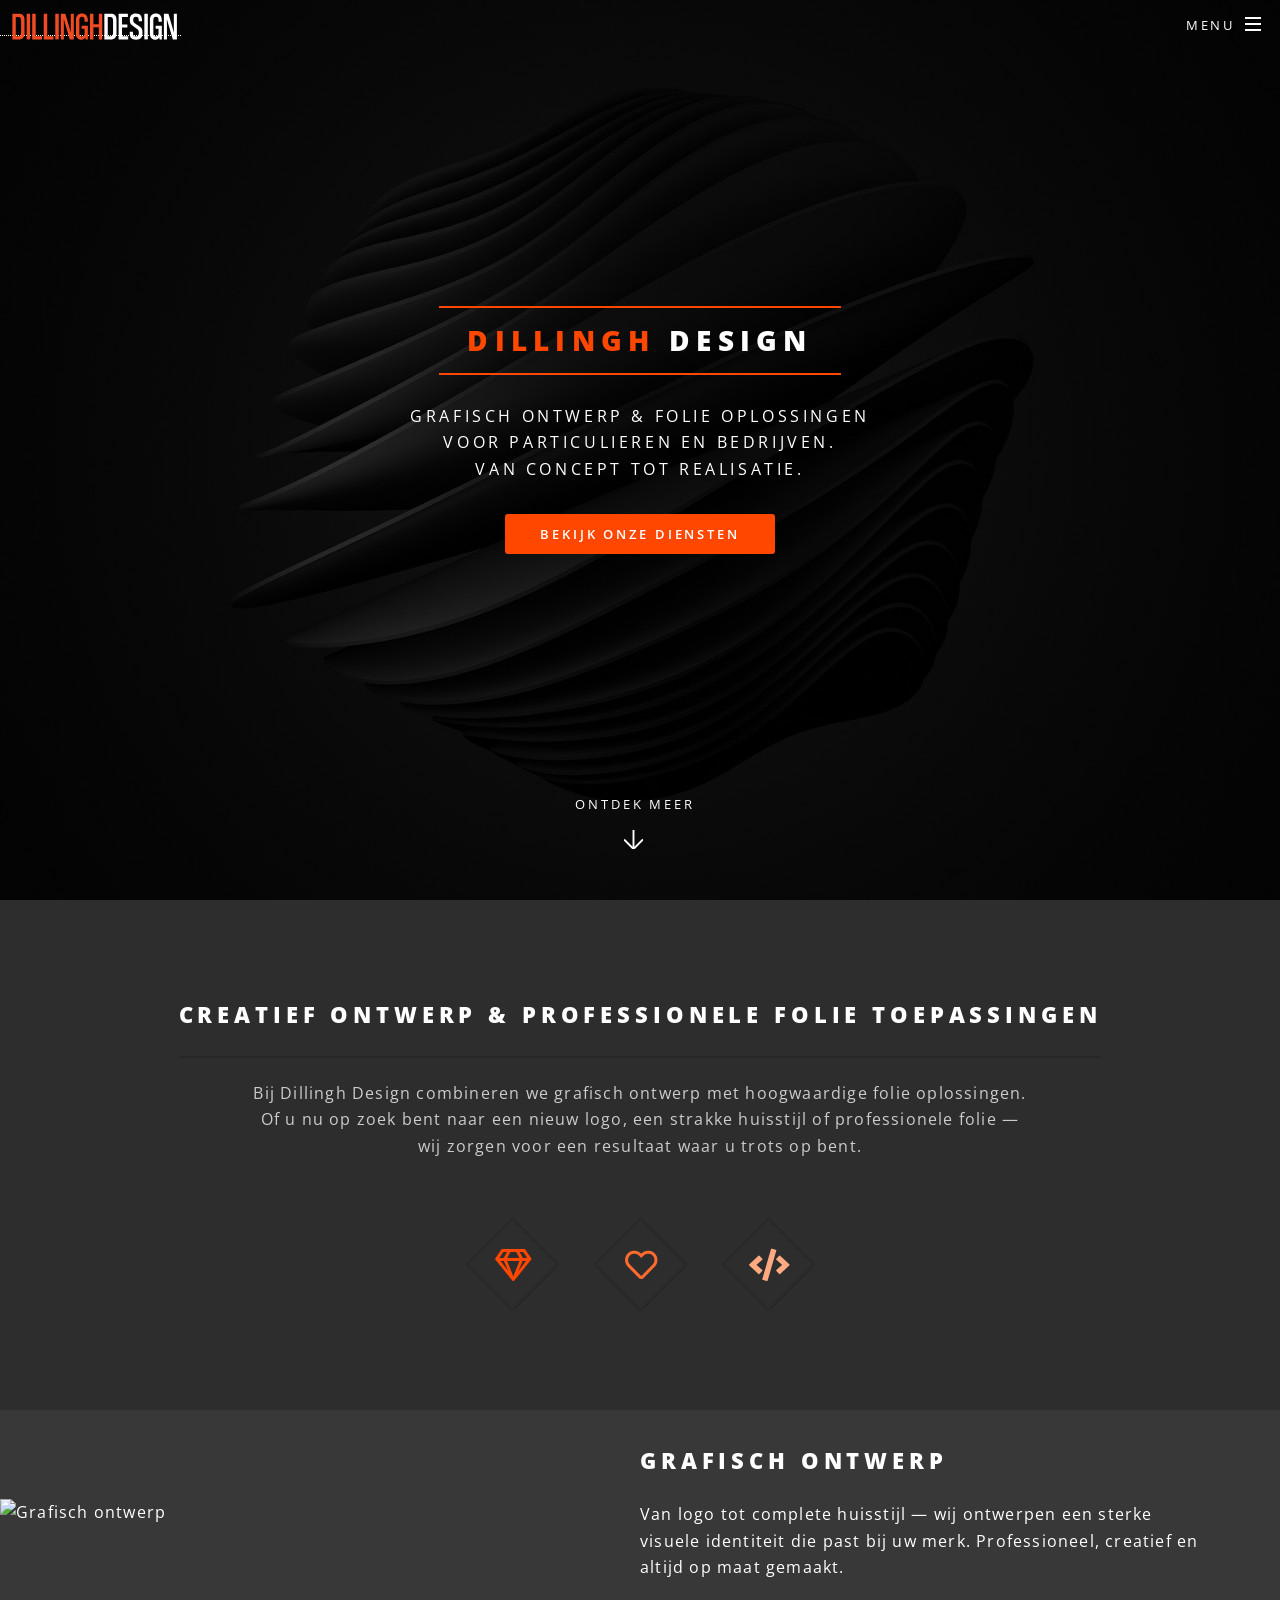
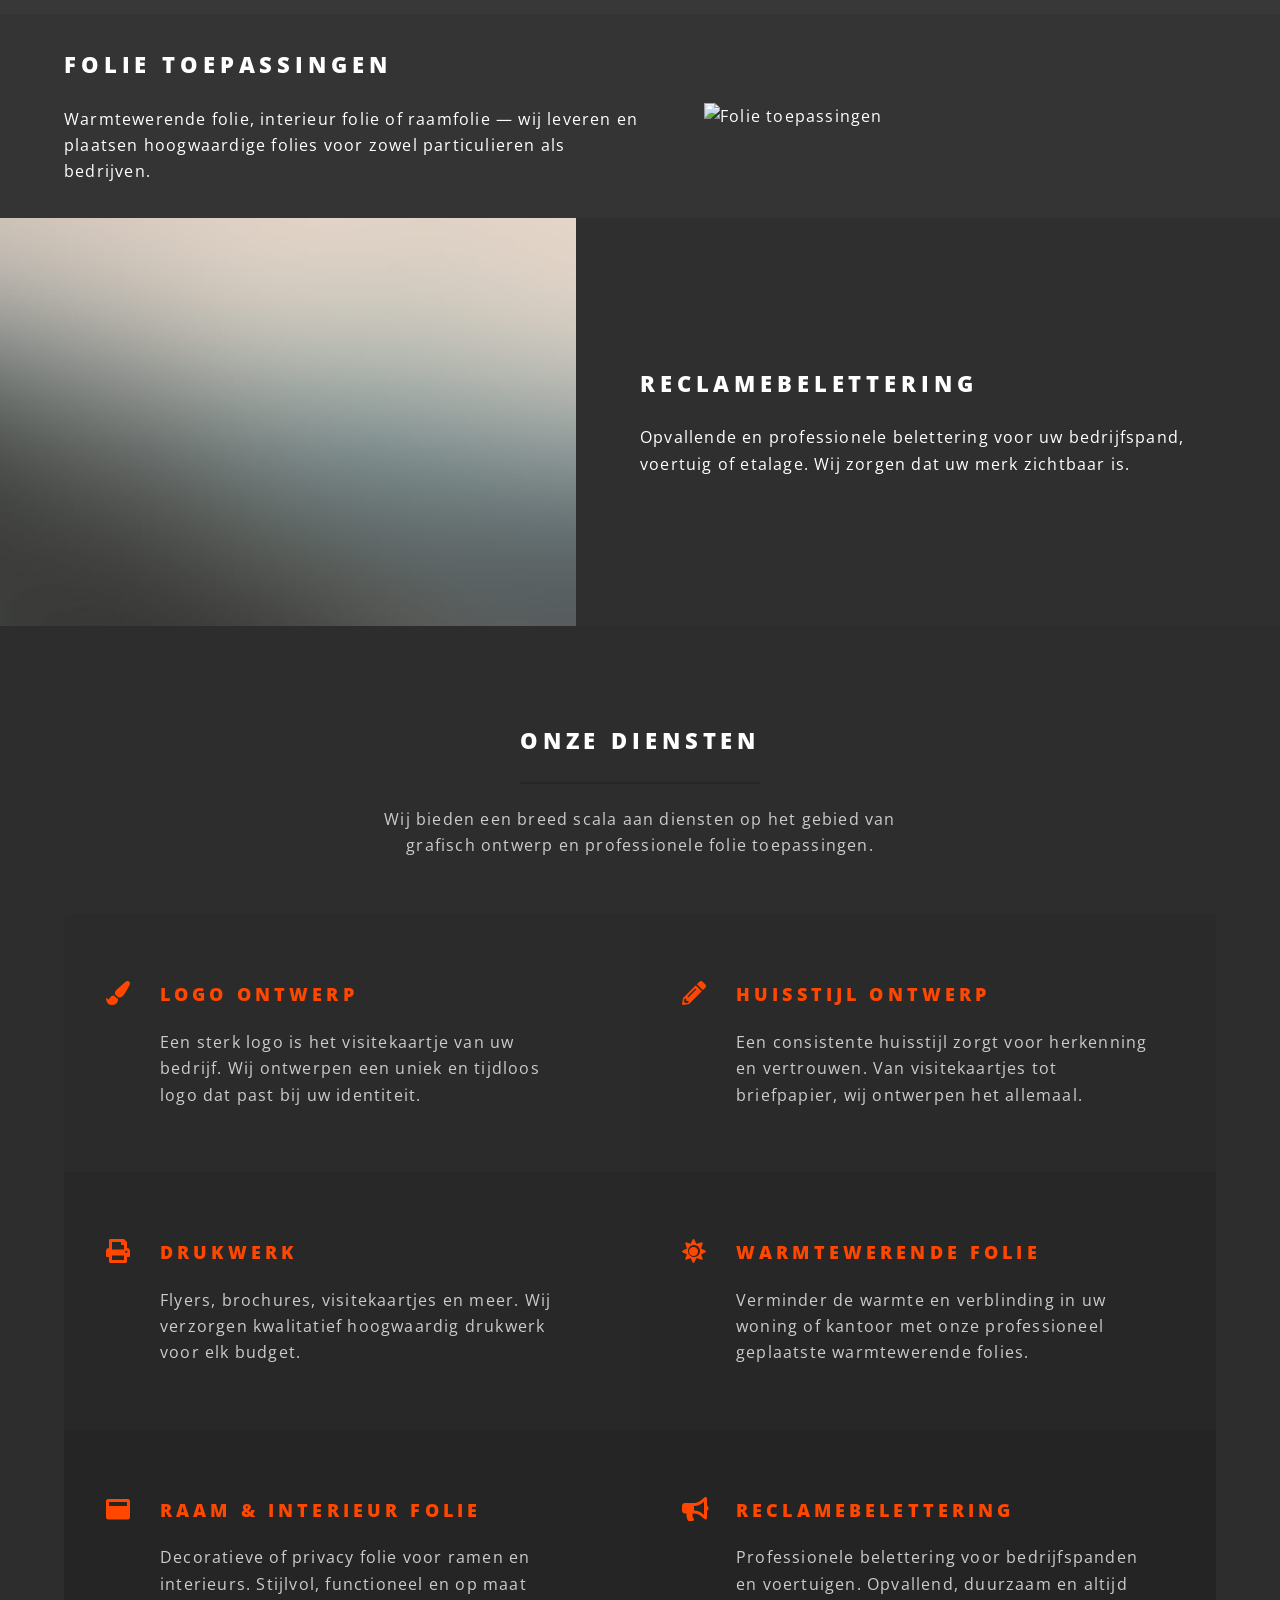
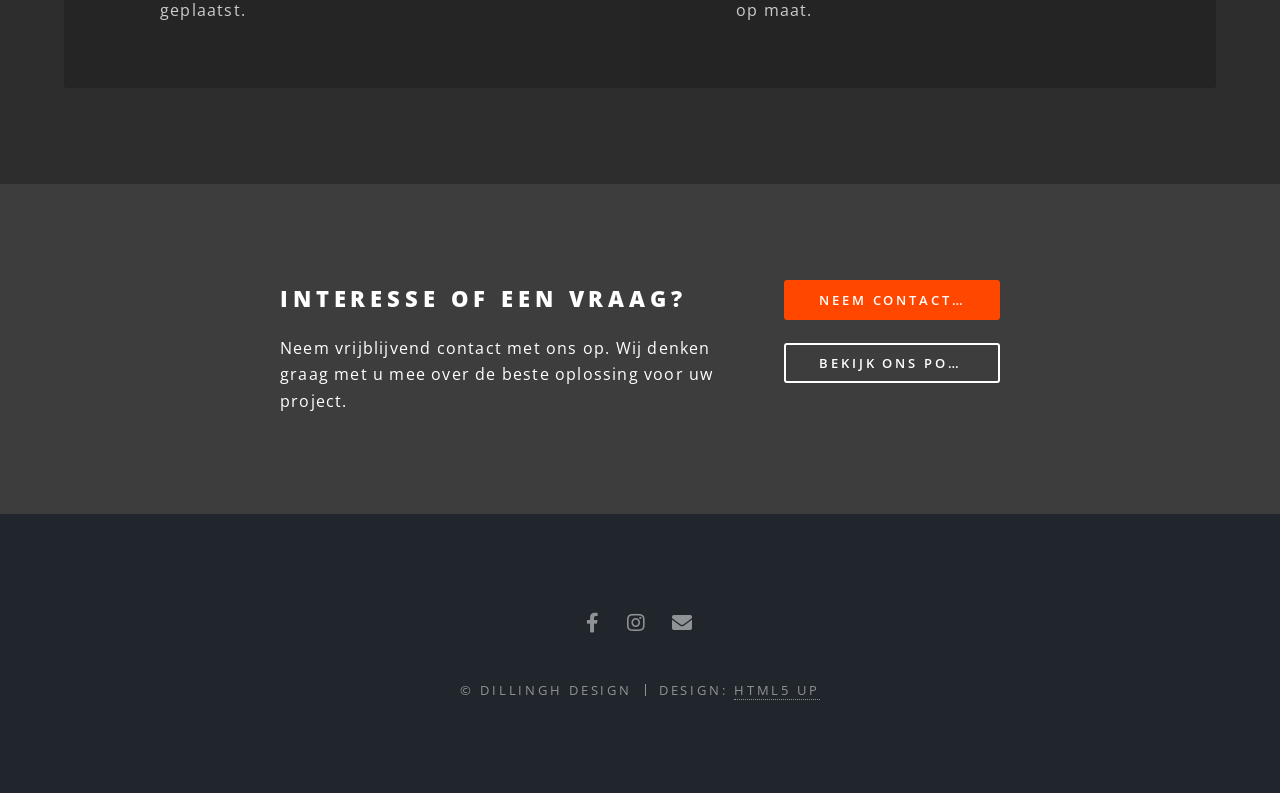
==== commit 302c8564: "Update styles in index.html Added new styles for header and banner elements." ====
--- a/index.html
+++ b/index.html
@@ -175,9 +175,19 @@
 </script>
 		
 <style>
+  #banner .inner h2::before,
+  #banner .inner h2::after {
+    background-color: #ff4700 !important;
+  }
+
   .wrapper h3,
   .inner h3 {
     color: #ff4700 !important;
+  }
+
+  #header a img {
+    border: none;
+    outline: none;
   }
 </style>
 		
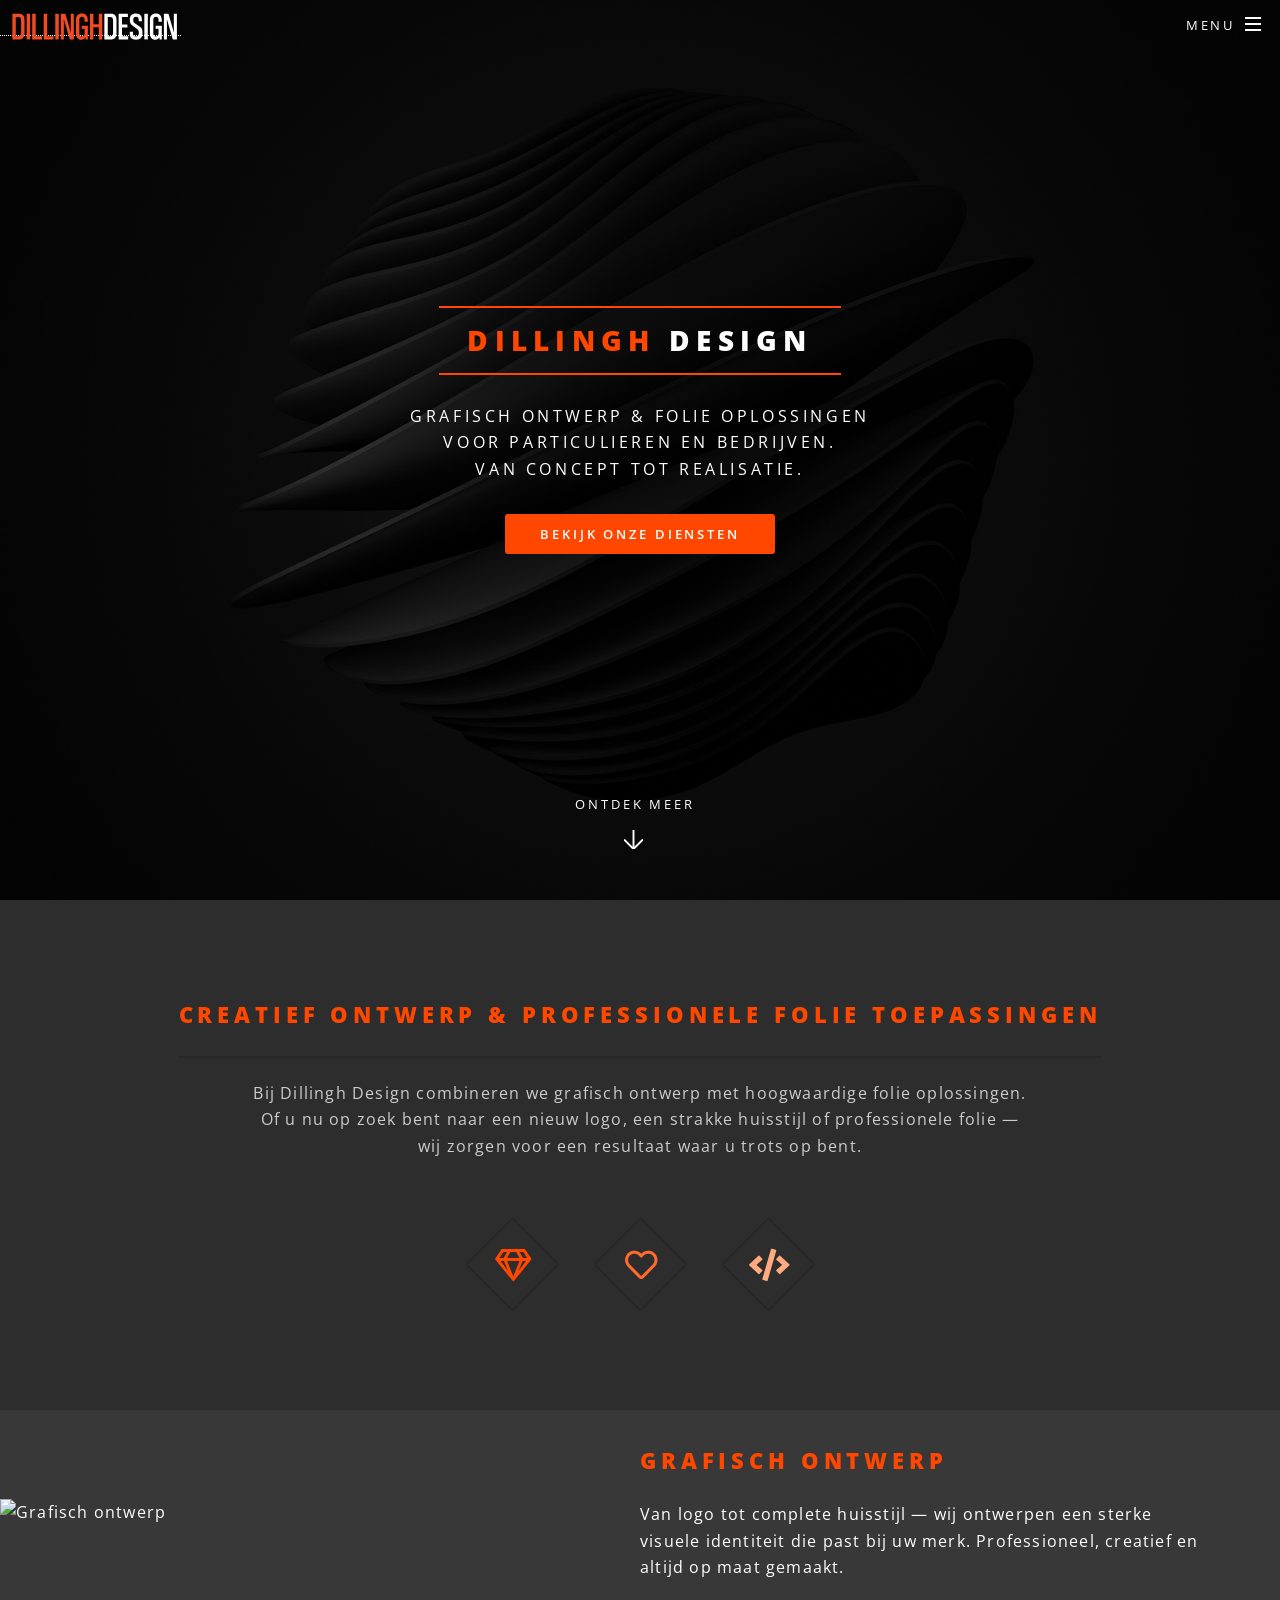
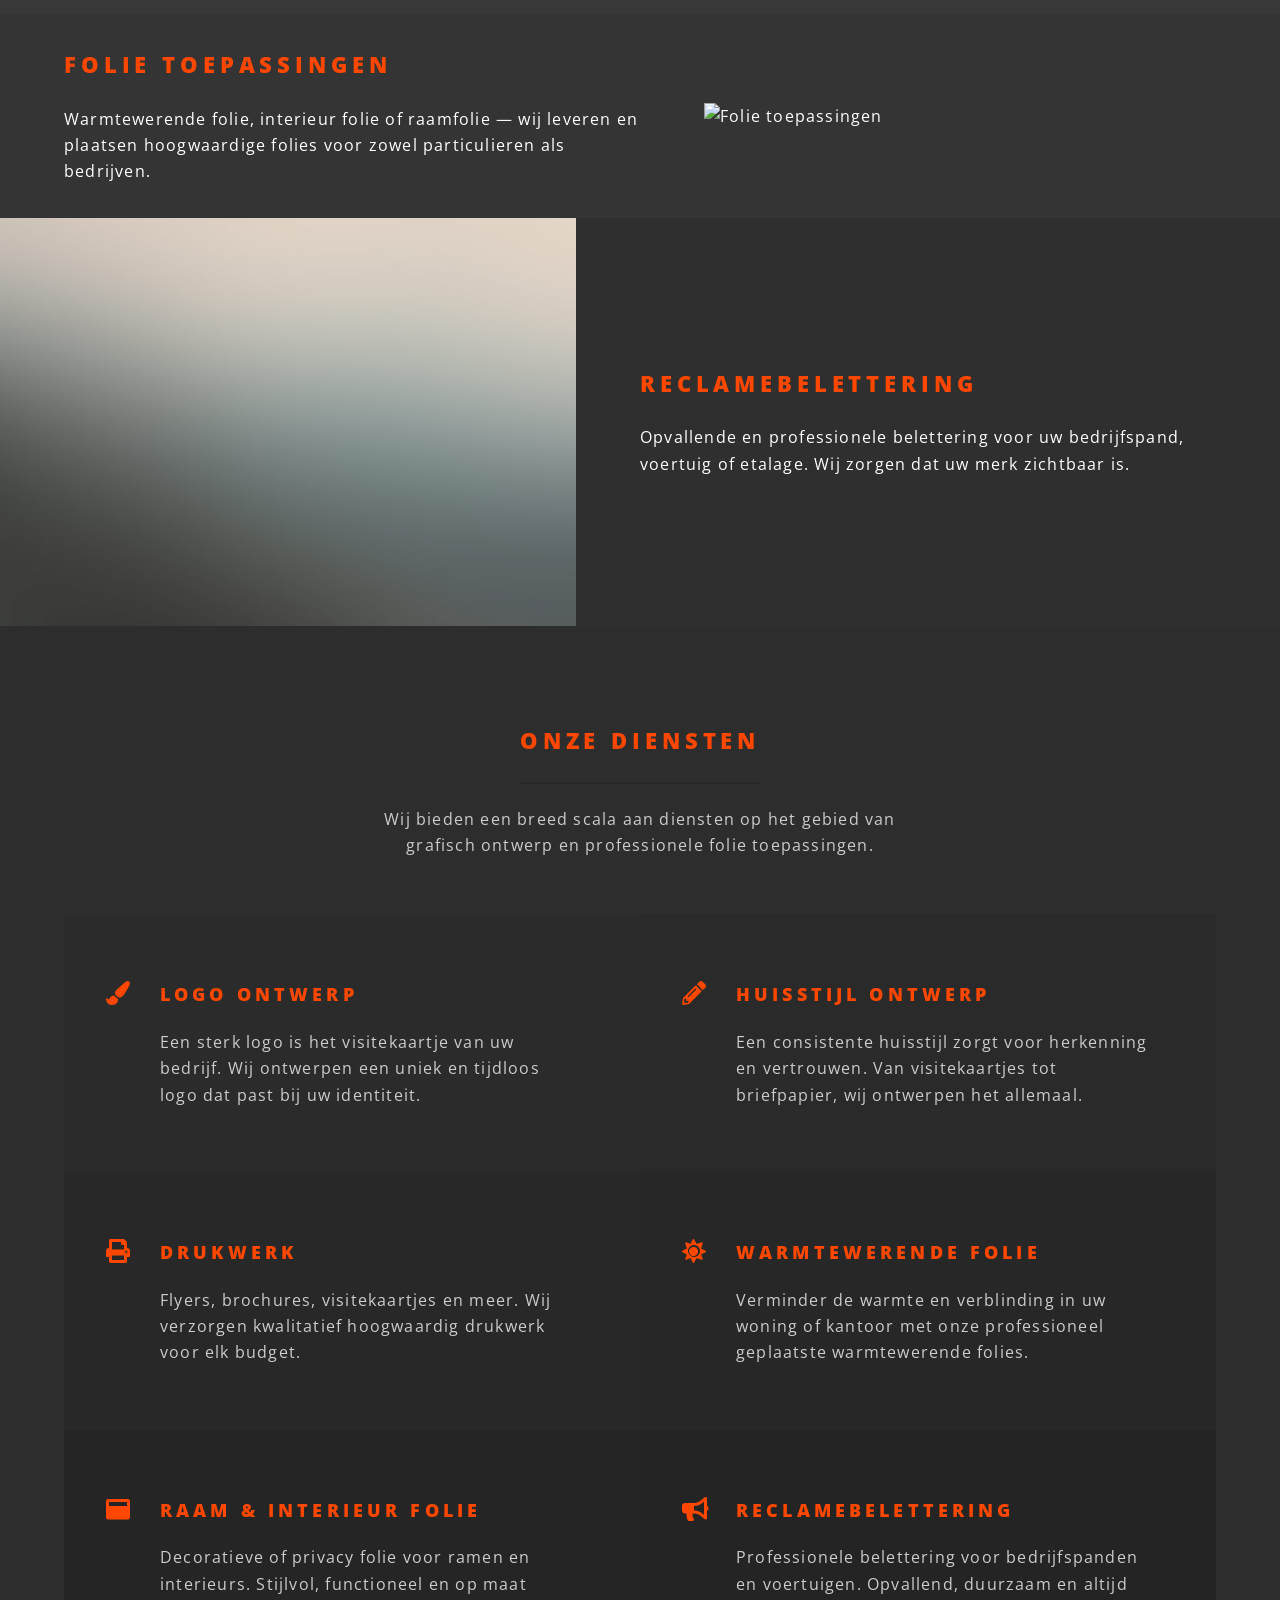
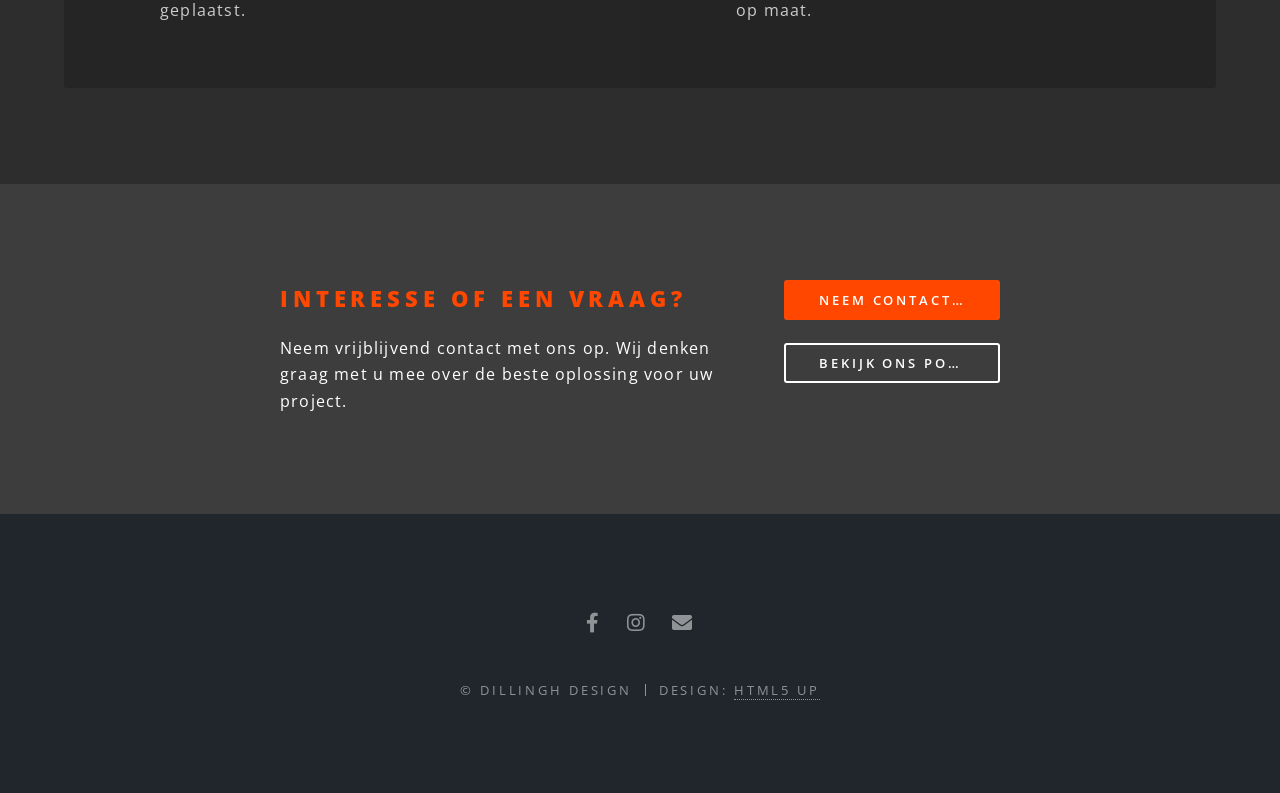
==== commit 84000d3d: "Update index.html with new styles and header scroll effect Added new styles and improved header beha" ====
--- a/index.html
+++ b/index.html
@@ -189,6 +189,19 @@
     border: none;
     outline: none;
   }
+
+  #header a {
+    text-decoration: none;
+  }
+
+  .wrapper h2,
+  .inner h2 {
+    color: #ff4700 !important;
+  }
+
+  #banner .inner h2 {
+    color: inherit !important;
+  }
 </style>
 		
 	</body>
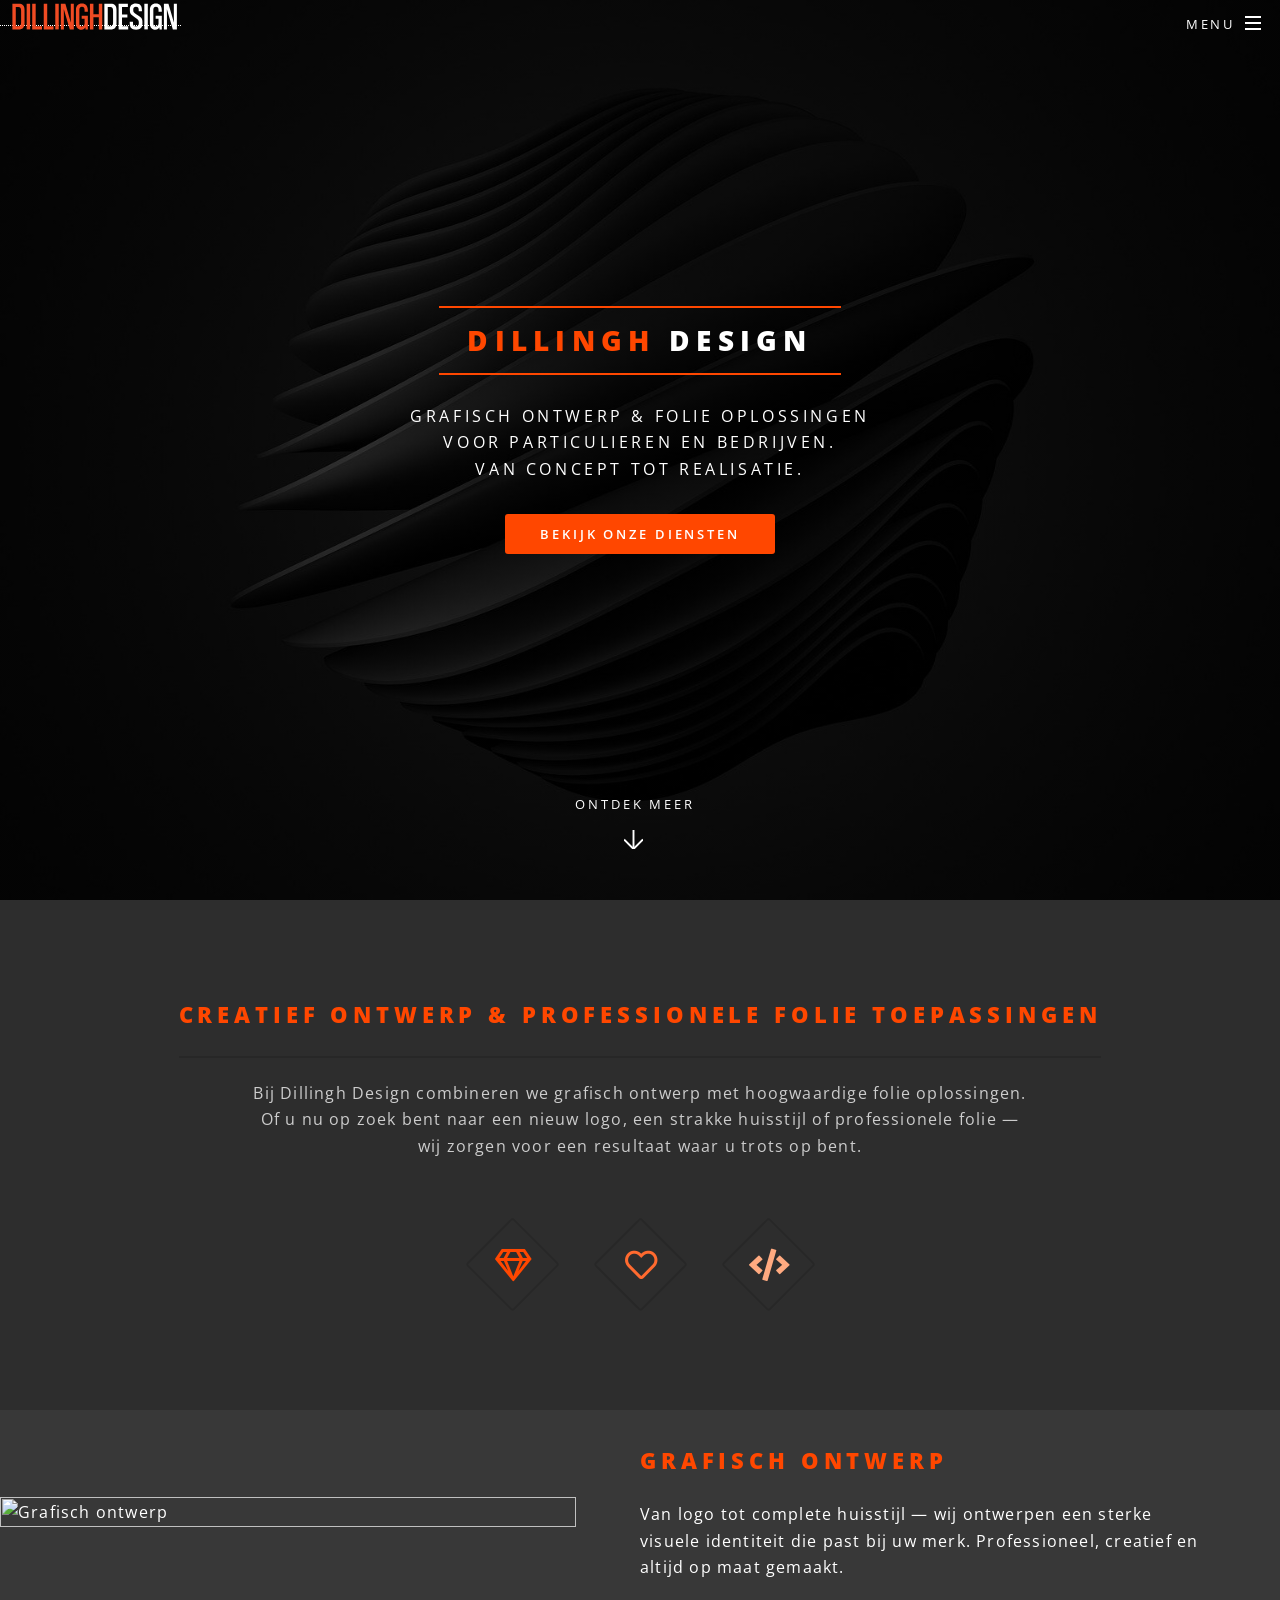
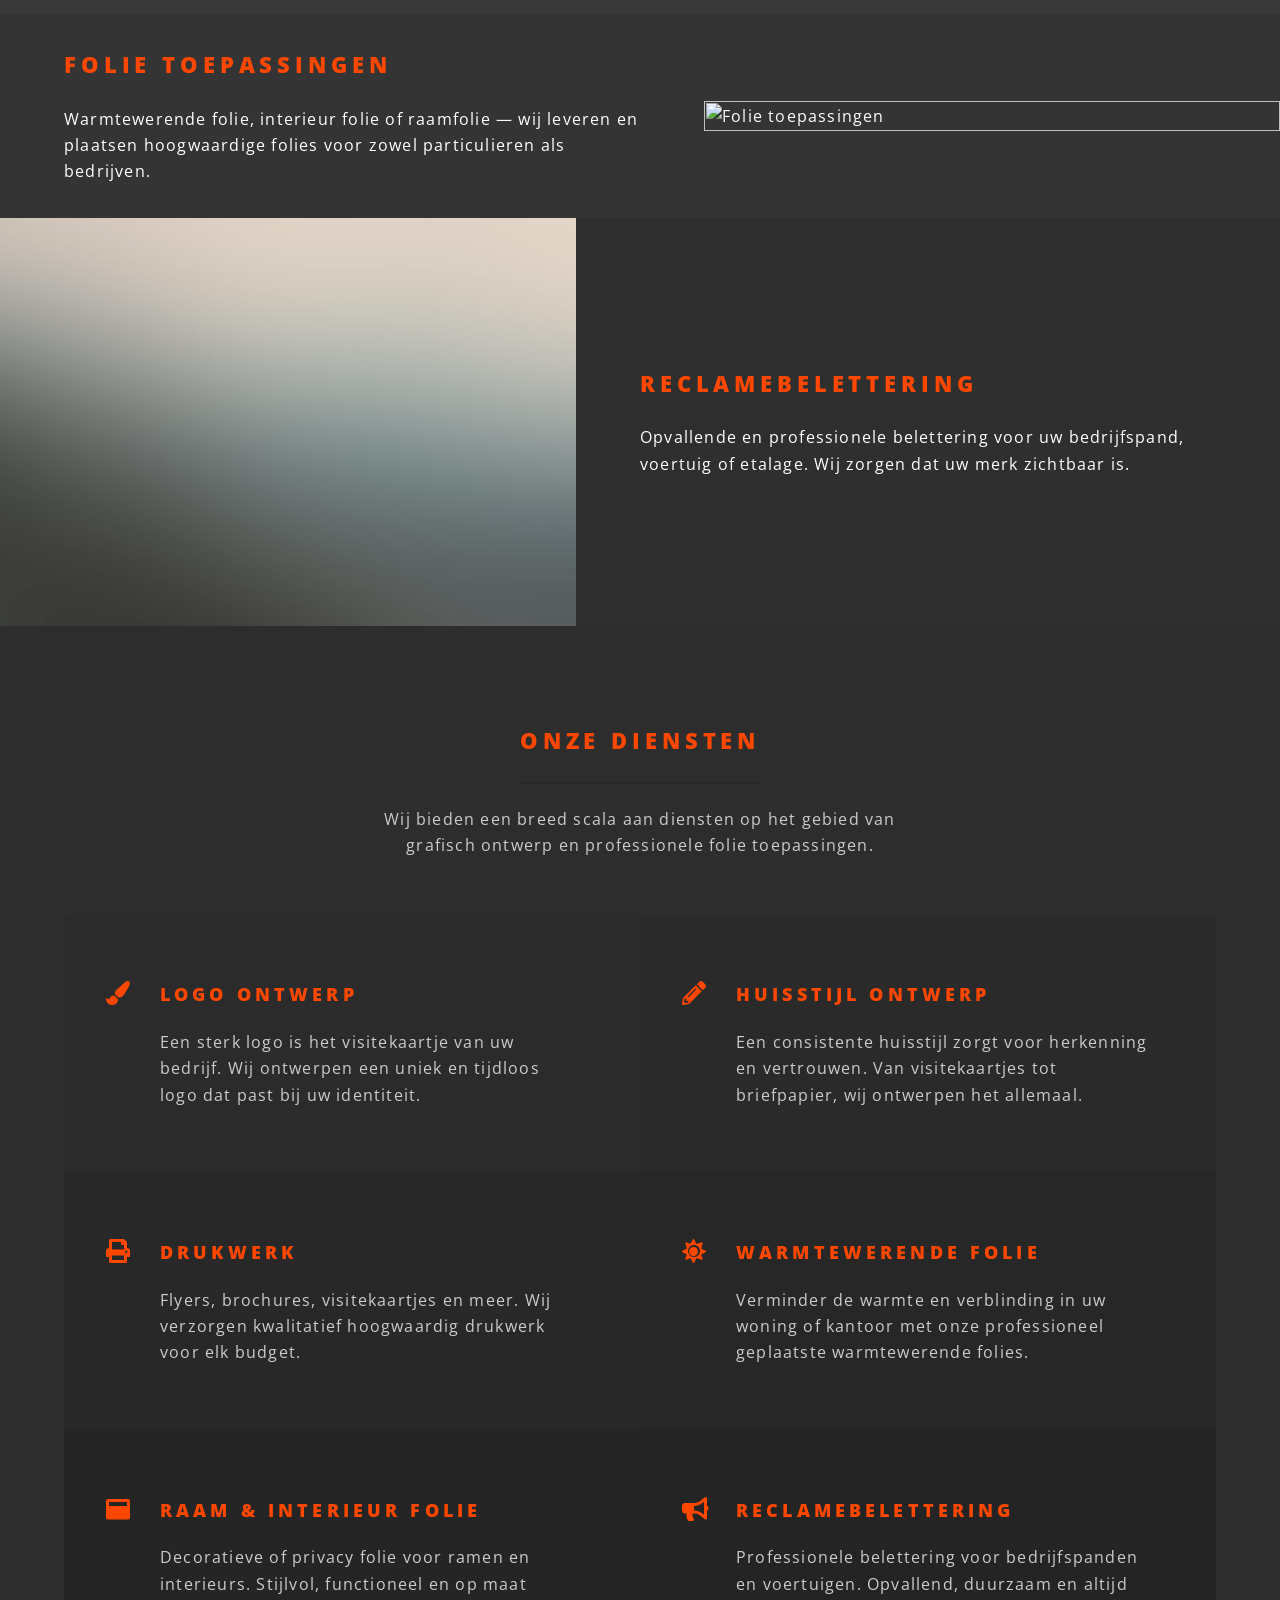
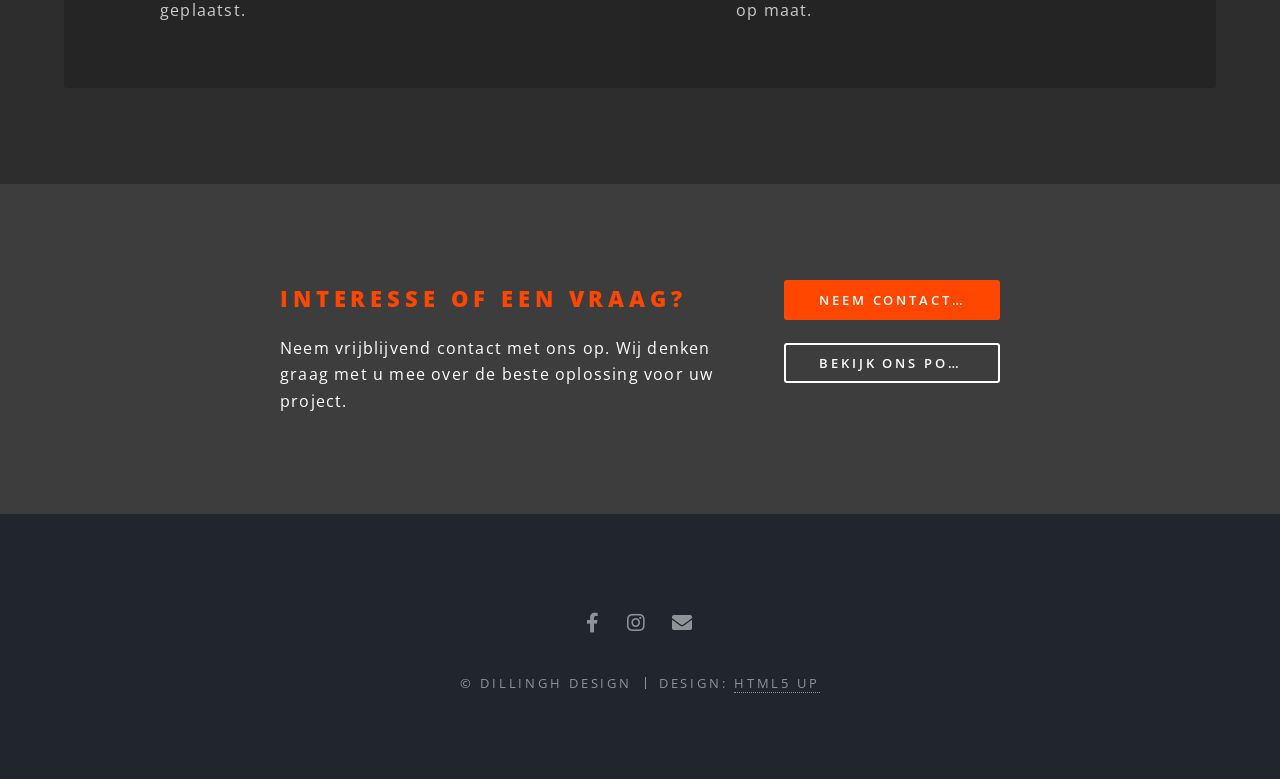
==== commit 8dd0d34a: "Restore index.html to original state" ====
--- a/index.html
+++ b/index.html
@@ -1,4 +1,4 @@
-<!DOCTYPE HTML>
+
 <html>
 	<head>
 		<title>Dillingh Design</title>
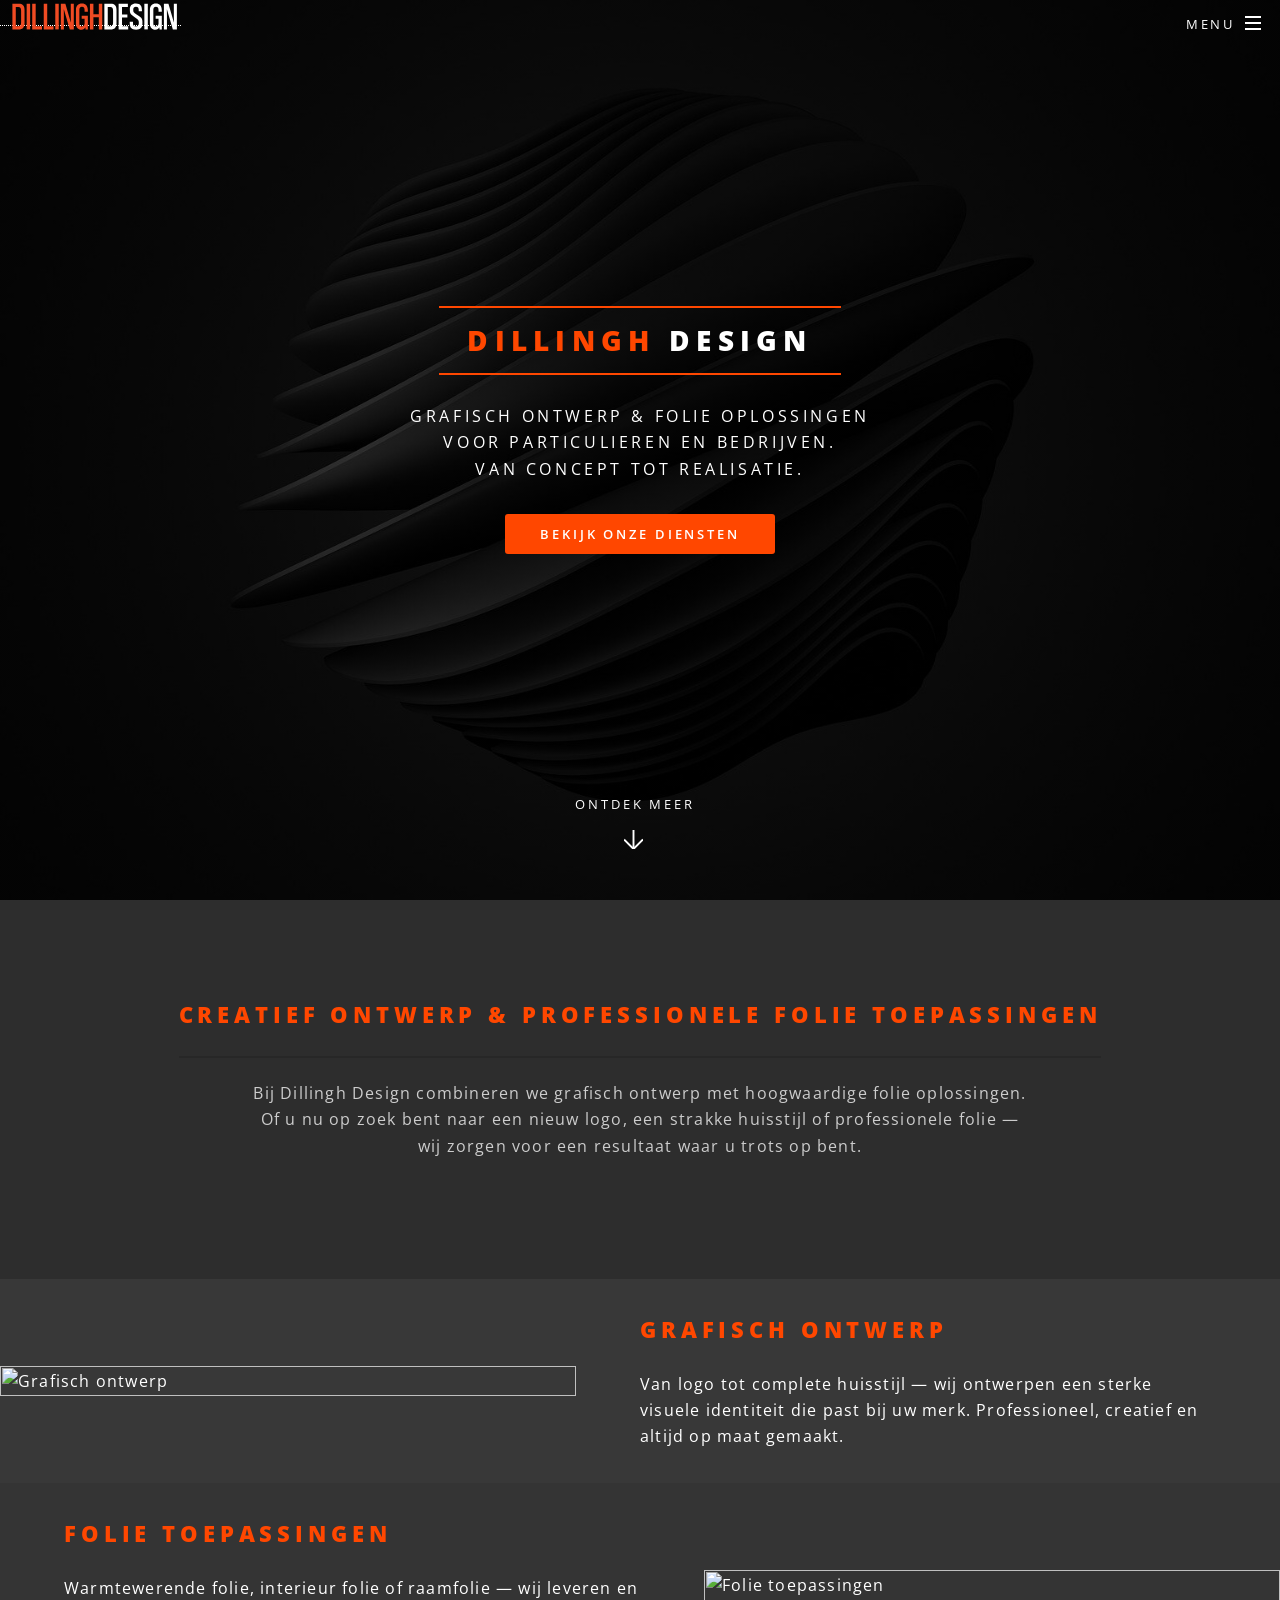
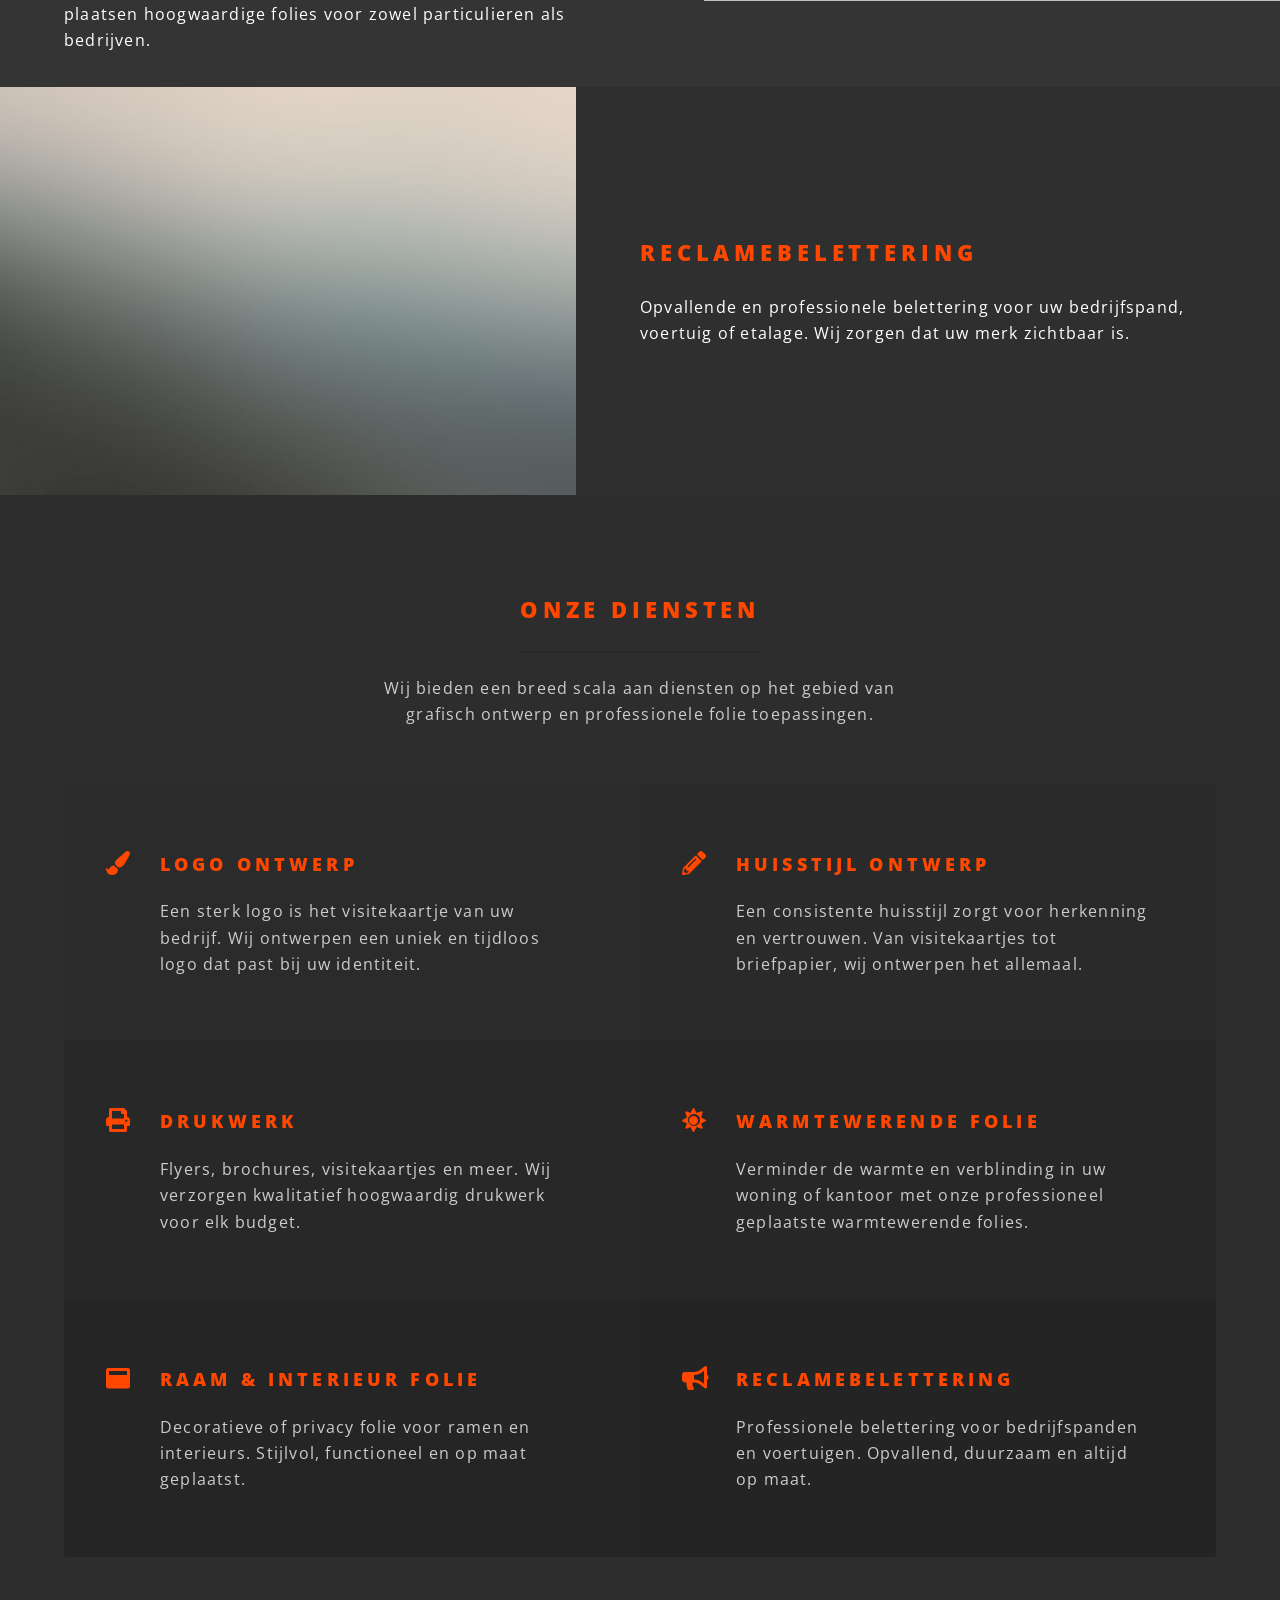
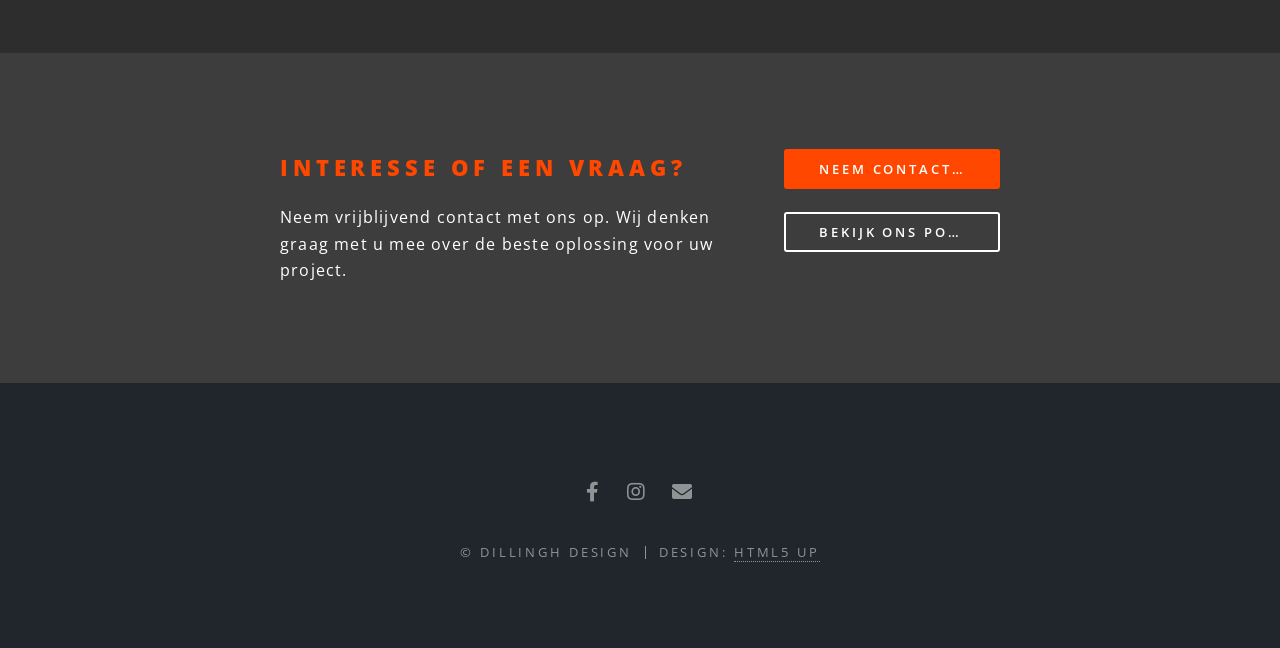
==== commit 047e52b4: "Restore index.html with original content" ====
--- a/index.html
+++ b/index.html
@@ -55,11 +55,7 @@
 								Of u nu op zoek bent naar een nieuw logo, een strakke huisstijl of professionele folie —<br />
 								wij zorgen voor een resultaat waar u trots op bent.</p>
 							</header>
-							<ul class="icons major">
-								<li><span class="icon fa-gem major style1"><span class="label">Ontwerp</span></span></li>
-								<li><span class="icon fa-heart major style2"><span class="label">Kwaliteit</span></span></li>
-								<li><span class="icon solid fa-code major style3"><span class="label">Vakmanschap</span></span></li>
-							</ul>
+							
 						</div>
 					</section>
 
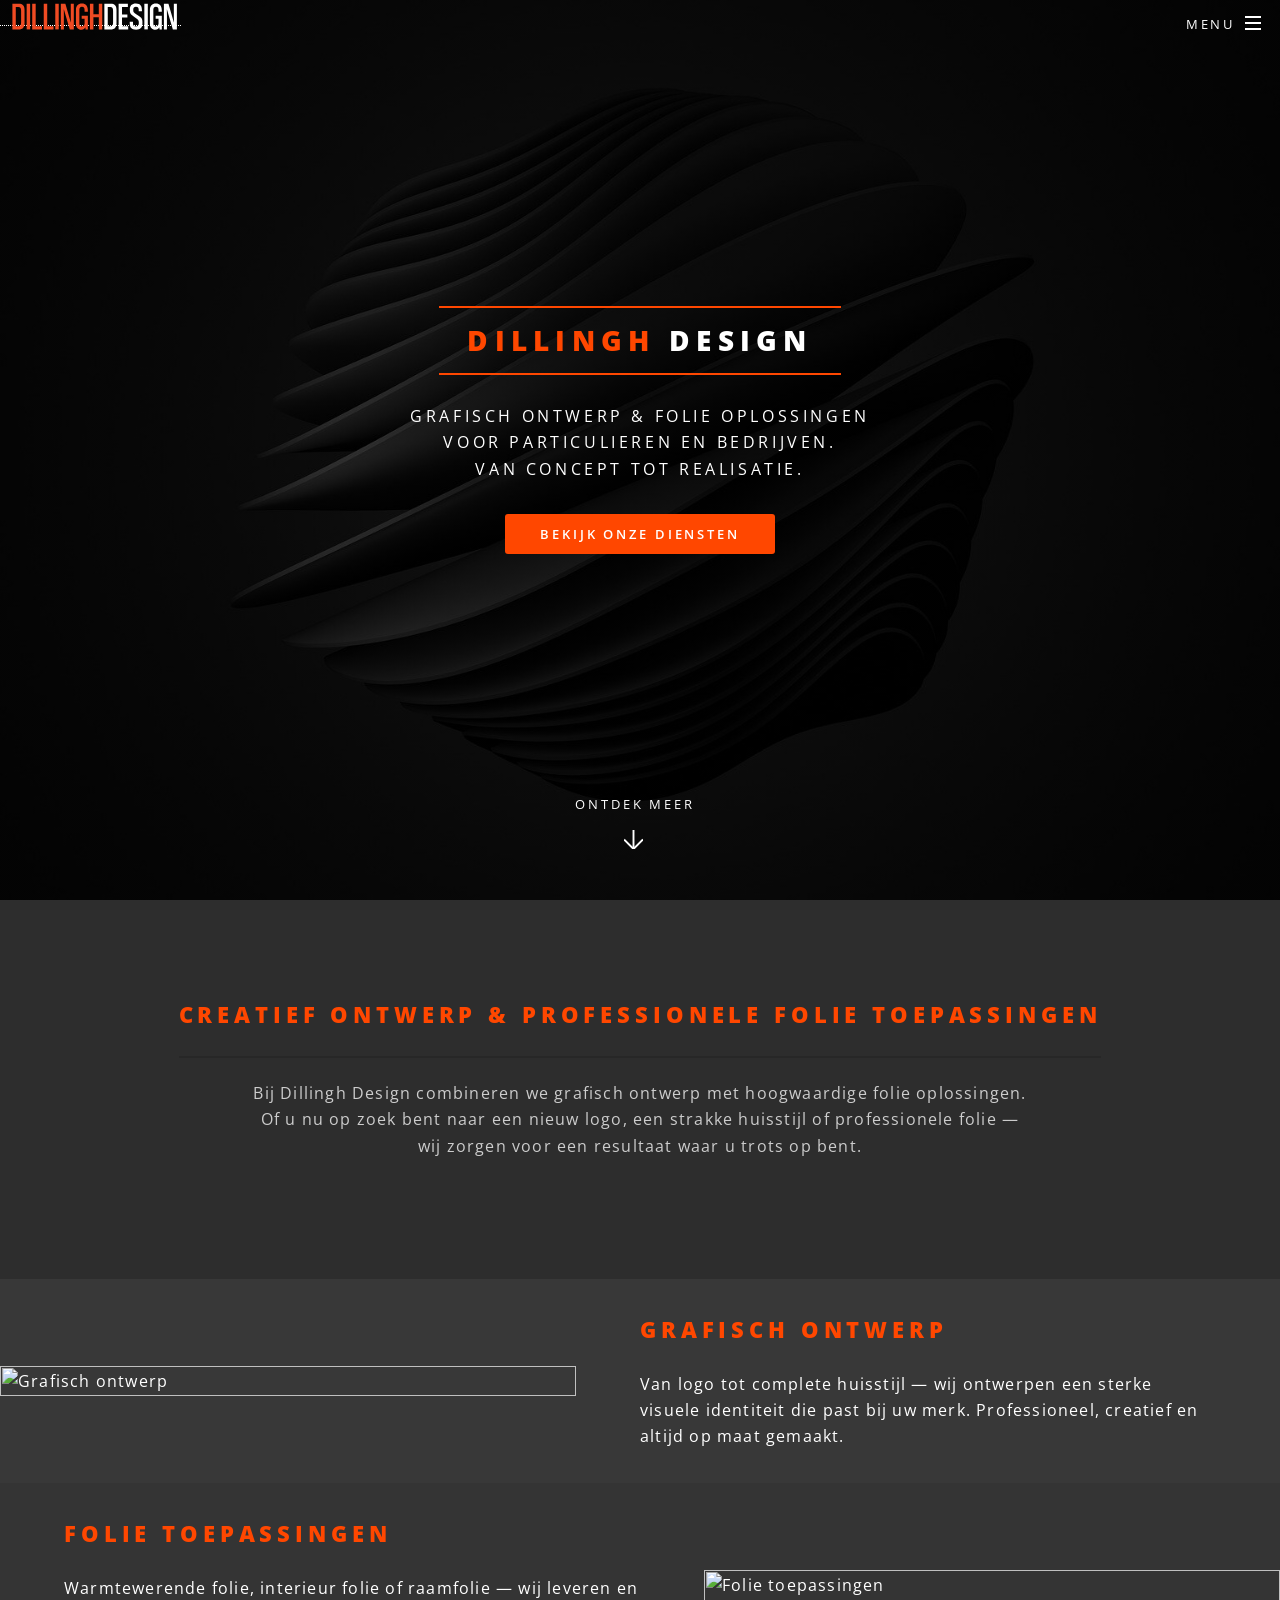
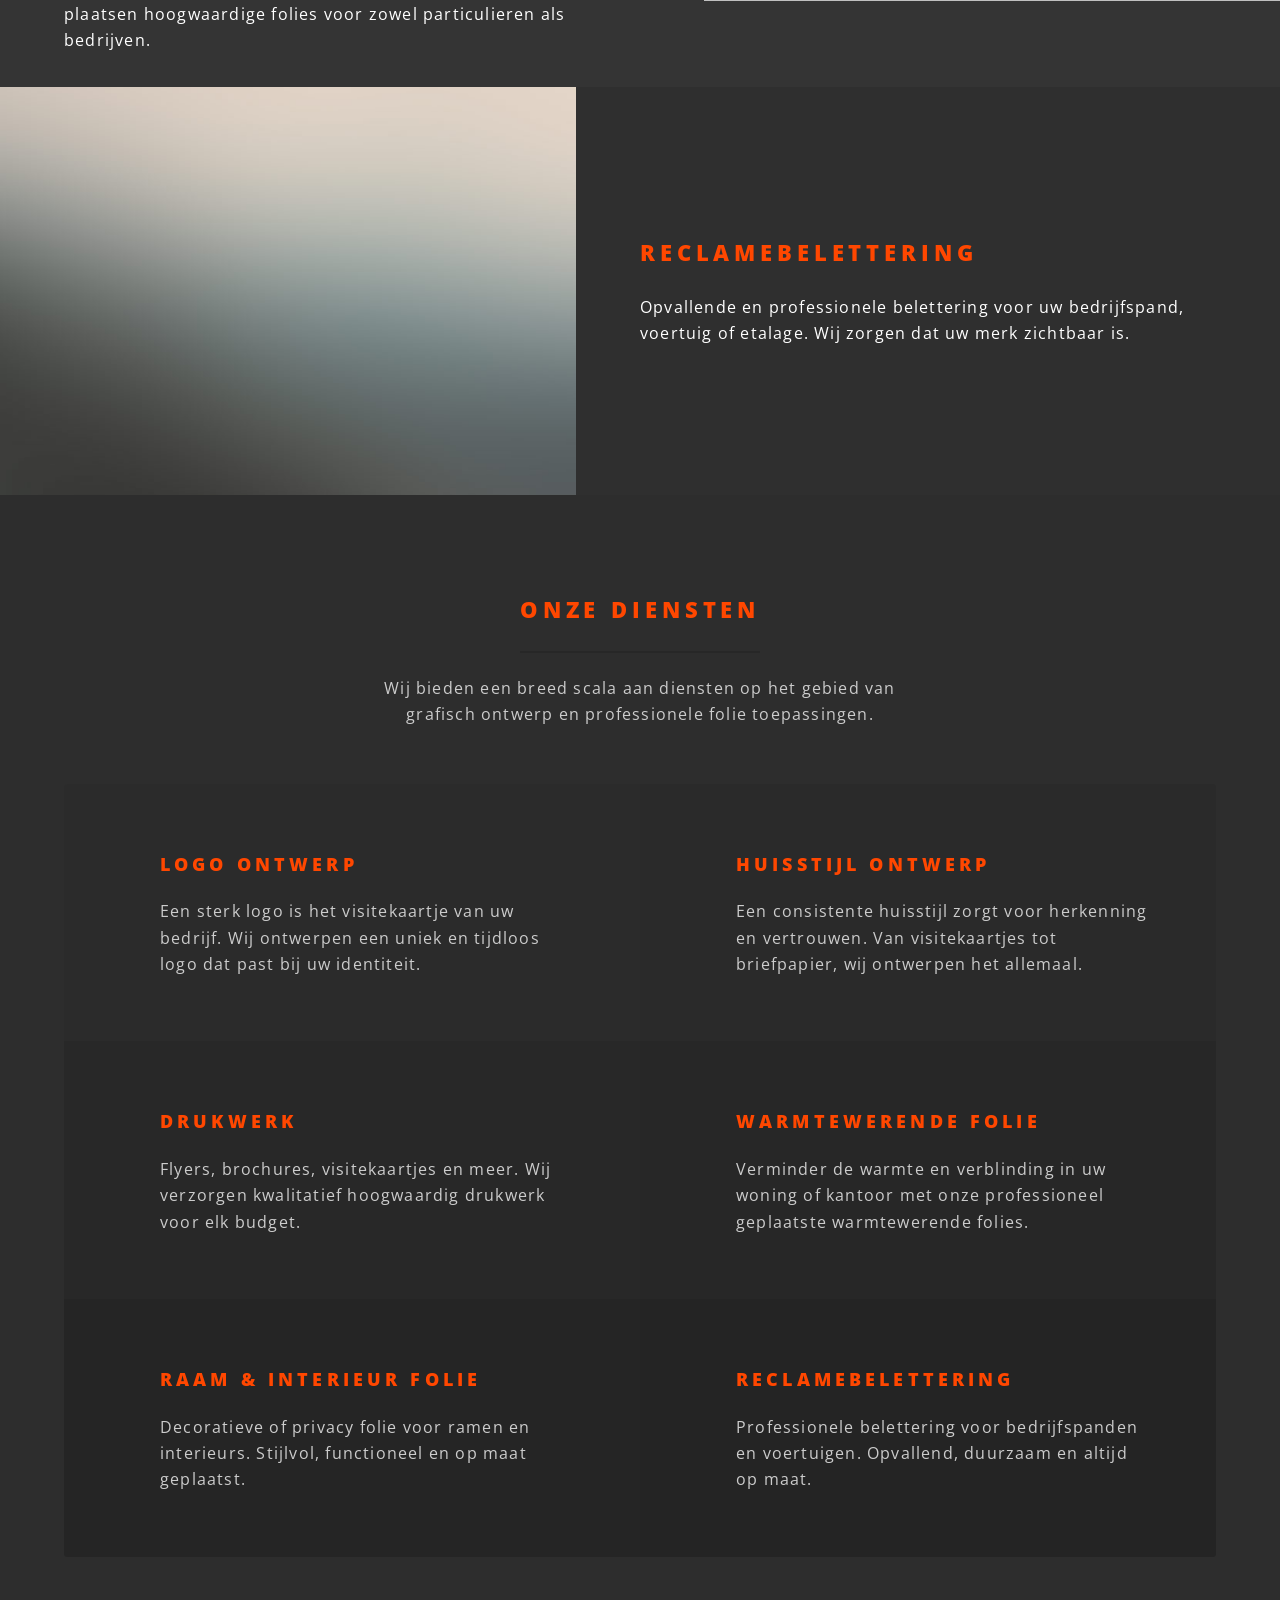
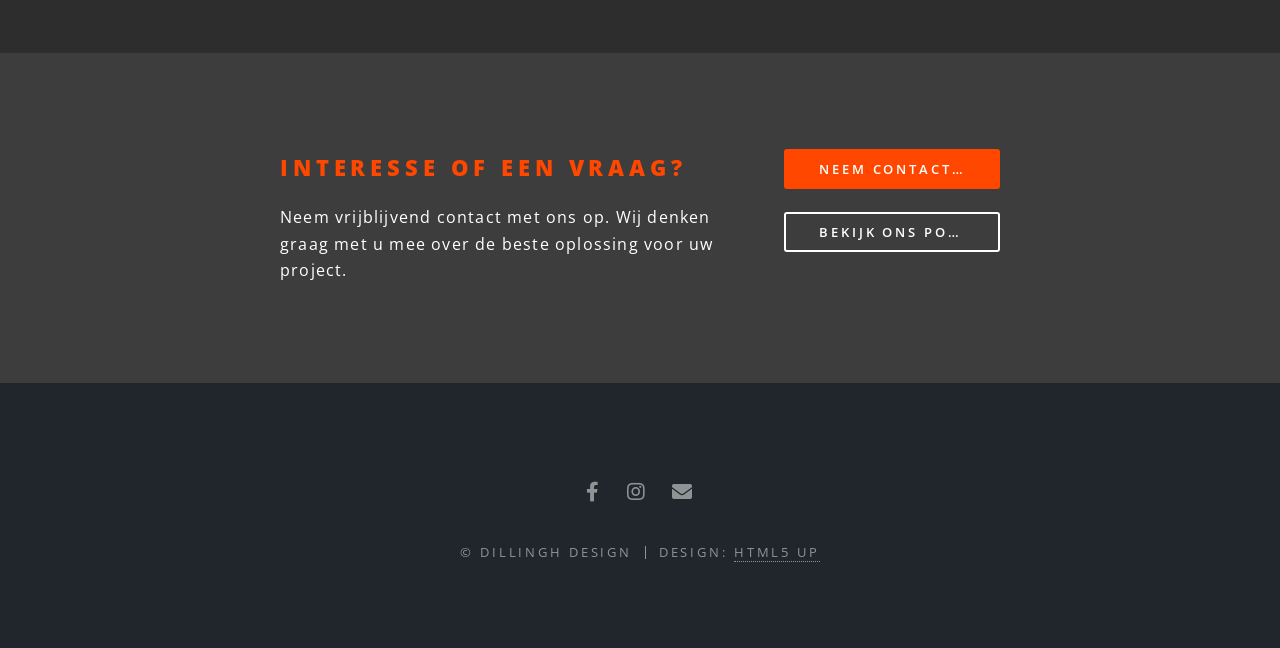
==== commit b8f681c4: "Restore index.html content" ====
--- a/index.html
+++ b/index.html
@@ -93,31 +93,31 @@
 								grafisch ontwerp en professionele folie toepassingen.</p>
 							</header>
 							<ul class="features">
-								<li class="icon solid fa-paint-brush">
-									<h3>Logo ontwerp</h3>
-									<p>Een sterk logo is het visitekaartje van uw bedrijf. Wij ontwerpen een uniek en tijdloos logo dat past bij uw identiteit.</p>
-								</li>
-								<li class="icon solid fa-pencil-alt">
-									<h3>Huisstijl ontwerp</h3>
-									<p>Een consistente huisstijl zorgt voor herkenning en vertrouwen. Van visitekaartjes tot briefpapier, wij ontwerpen het allemaal.</p>
-								</li>
-								<li class="icon solid fa-print">
-									<h3>Drukwerk</h3>
-									<p>Flyers, brochures, visitekaartjes en meer. Wij verzorgen kwalitatief hoogwaardig drukwerk voor elk budget.</p>
-								</li>
-								<li class="icon solid fa-sun">
-									<h3>Warmtewerende folie</h3>
-									<p>Verminder de warmte en verblinding in uw woning of kantoor met onze professioneel geplaatste warmtewerende folies.</p>
-								</li>
-								<li class="icon solid fa-window-maximize">
-									<h3>Raam & interieur folie</h3>
-									<p>Decoratieve of privacy folie voor ramen en interieurs. Stijlvol, functioneel en op maat geplaatst.</p>
-								</li>
-								<li class="icon solid fa-bullhorn">
-									<h3>Reclamebelettering</h3>
-									<p>Professionele belettering voor bedrijfspanden en voertuigen. Opvallend, duurzaam en altijd op maat.</p>
-								</li>
-							</ul>
+    <li>
+        <h3>Logo ontwerp</h3>
+        <p>Een sterk logo is het visitekaartje van uw bedrijf. Wij ontwerpen een uniek en tijdloos logo dat past bij uw identiteit.</p>
+    </li>
+    <li>
+        <h3>Huisstijl ontwerp</h3>
+        <p>Een consistente huisstijl zorgt voor herkenning en vertrouwen. Van visitekaartjes tot briefpapier, wij ontwerpen het allemaal.</p>
+    </li>
+    <li>
+        <h3>Drukwerk</h3>
+        <p>Flyers, brochures, visitekaartjes en meer. Wij verzorgen kwalitatief hoogwaardig drukwerk voor elk budget.</p>
+    </li>
+    <li>
+        <h3>Warmtewerende folie</h3>
+        <p>Verminder de warmte en verblinding in uw woning of kantoor met onze professioneel geplaatste warmtewerende folies.</p>
+    </li>
+    <li>
+        <h3>Raam & interieur folie</h3>
+        <p>Decoratieve of privacy folie voor ramen en interieurs. Stijlvol, functioneel en op maat geplaatst.</p>
+    </li>
+    <li>
+        <h3>Reclamebelettering</h3>
+        <p>Professionele belettering voor bedrijfspanden en voertuigen. Opvallend, duurzaam en altijd op maat.</p>
+    </li>
+</ul>
 						</div>
 					</section>
 
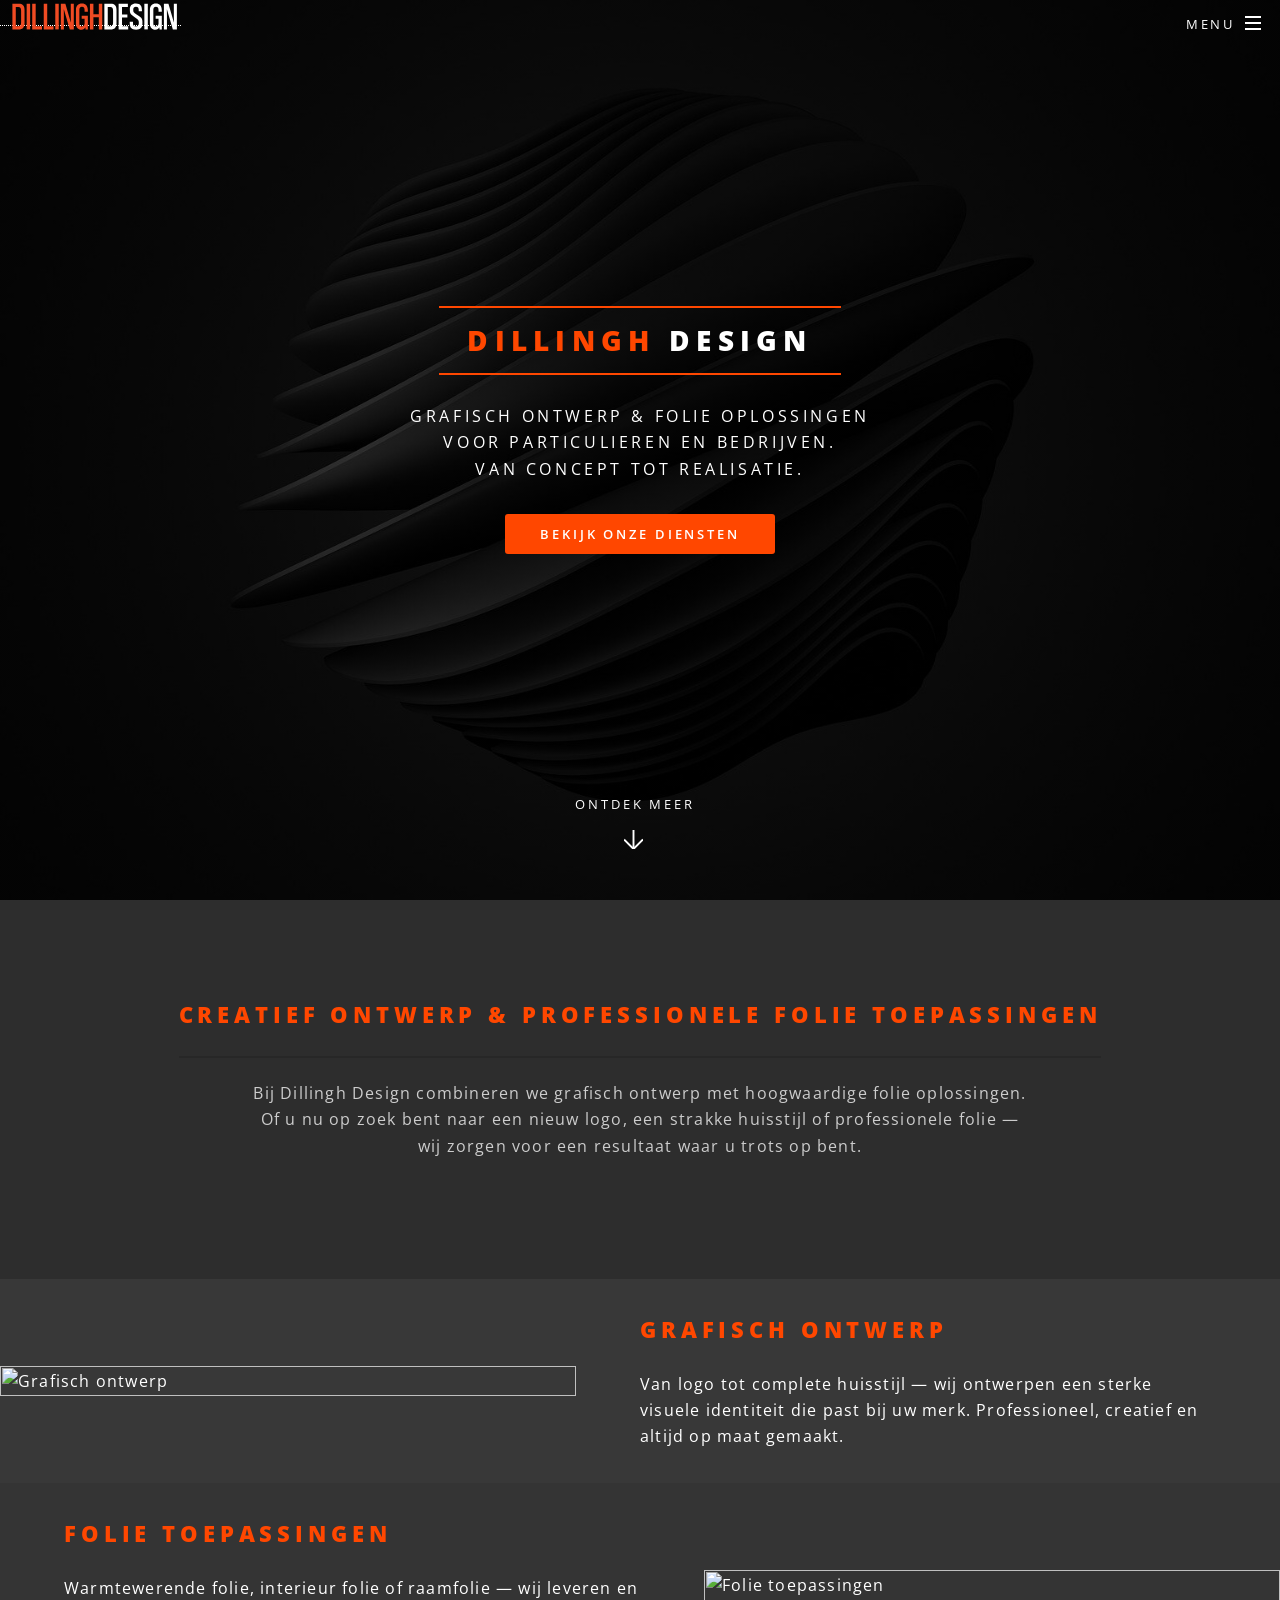
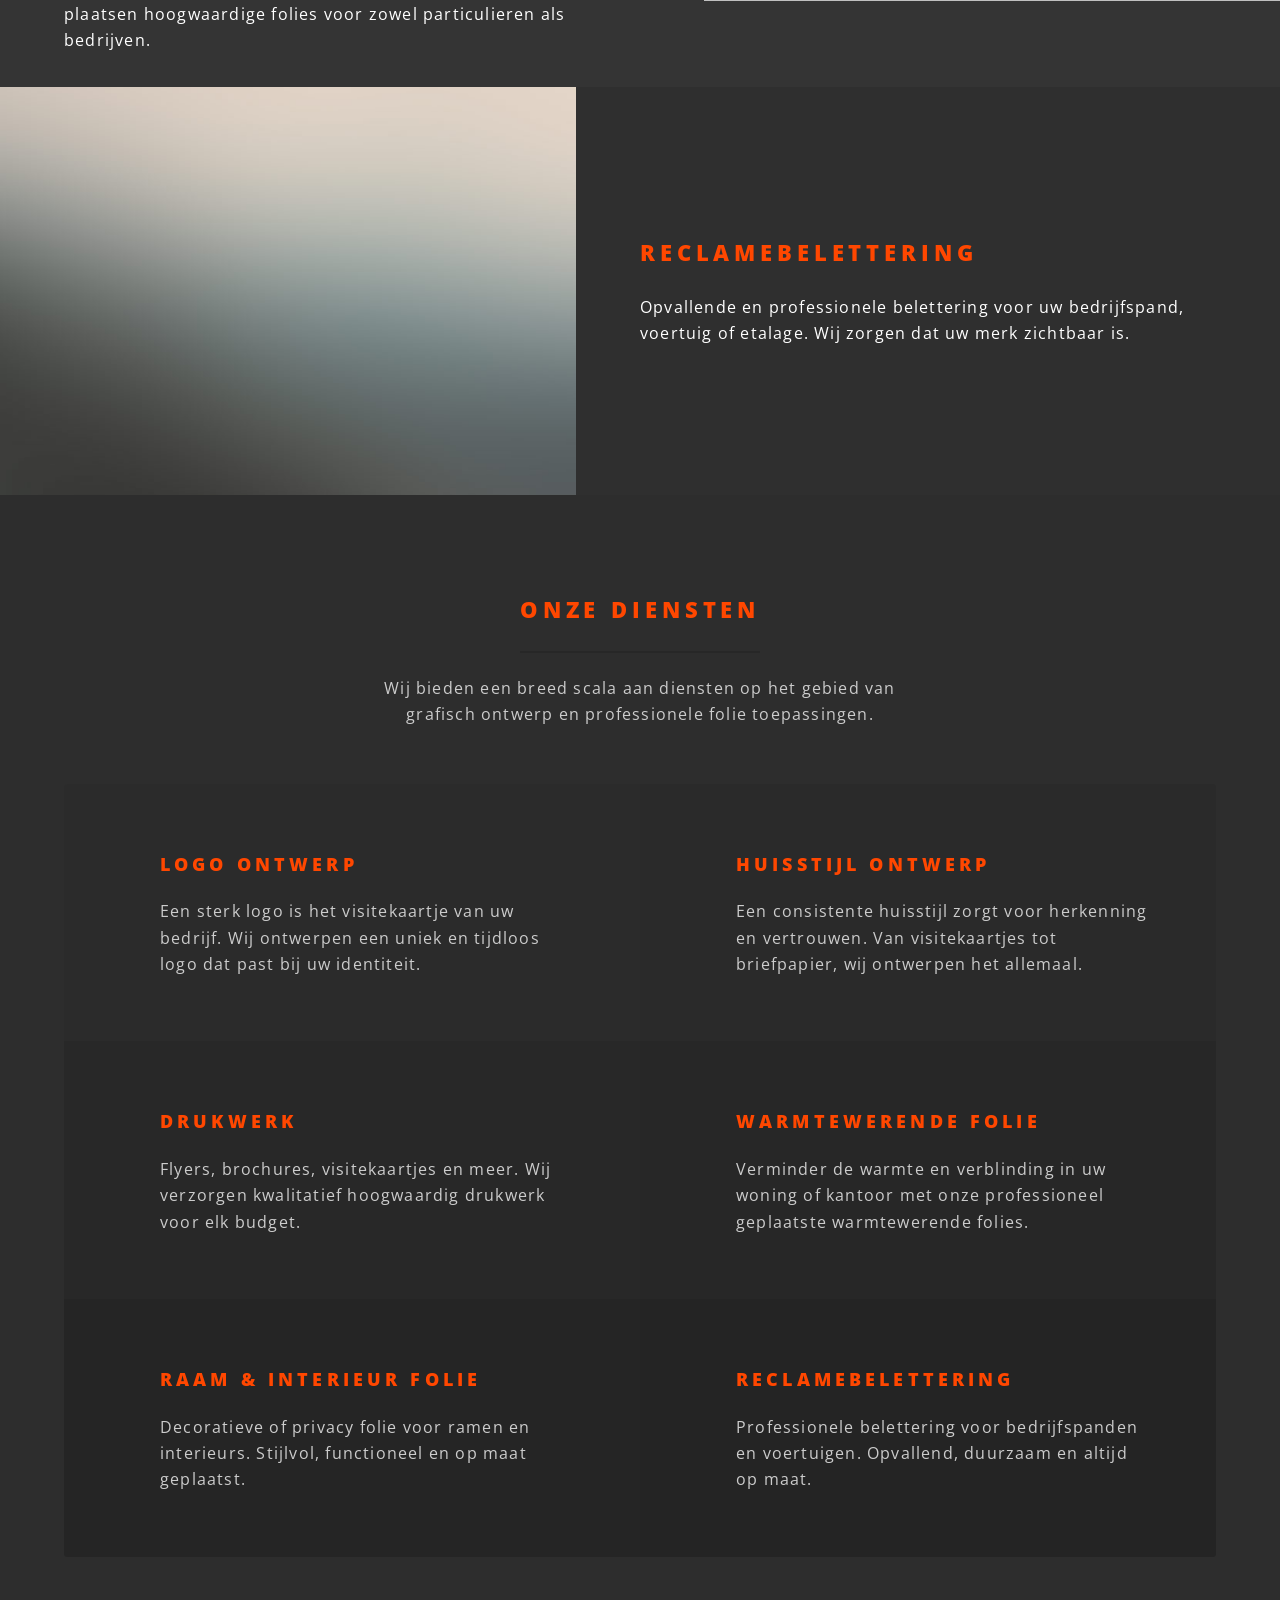
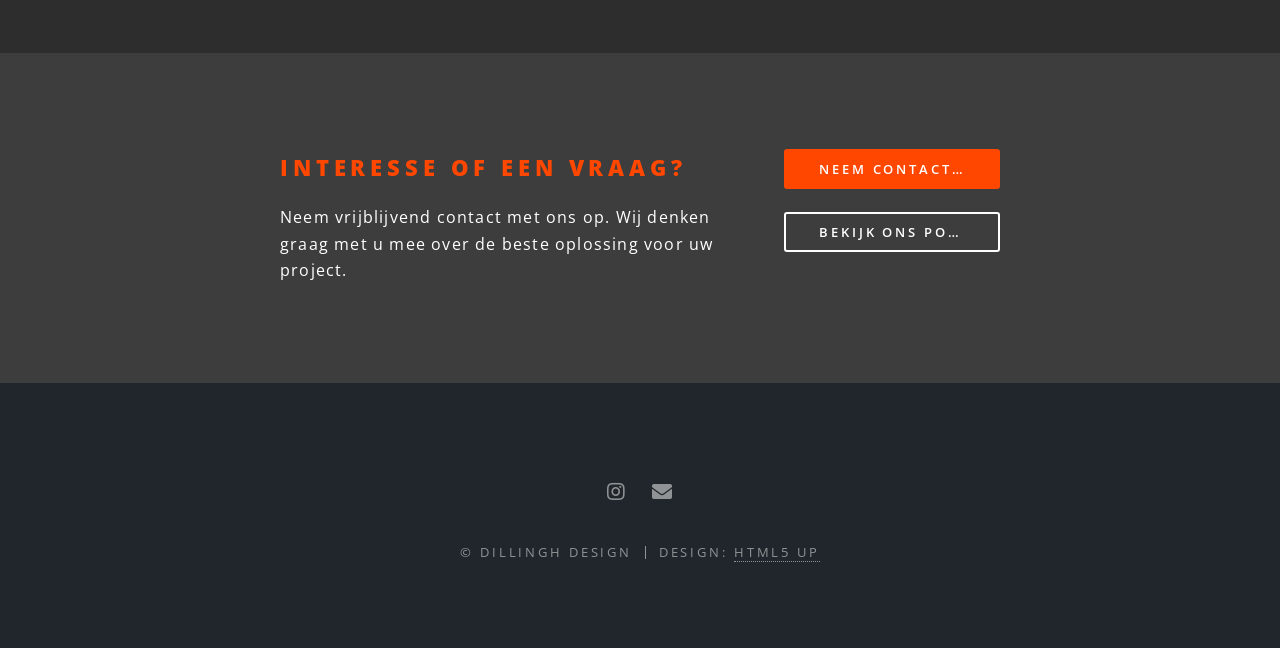
==== commit 9619c4f9: "Restore index.html to original content" ====
--- a/index.html
+++ b/index.html
@@ -138,8 +138,7 @@
 				<!-- Footer -->
 					<footer id="footer">
 						<ul class="icons">
-							<li><a href="#" class="icon brands fa-facebook-f"><span class="label">Facebook</span></a></li>
-							<li><a href="#" class="icon brands fa-instagram"><span class="label">Instagram</span></a></li>
+							<li><a href="https://www.instagram.com/dillinghdesign" class="icon brands fa-instagram"><span class="label">Instagram</span></a></li>
 							<li><a href="#" class="icon solid fa-envelope"><span class="label">Email</span></a></li>
 						</ul>
 						<ul class="copyright">
